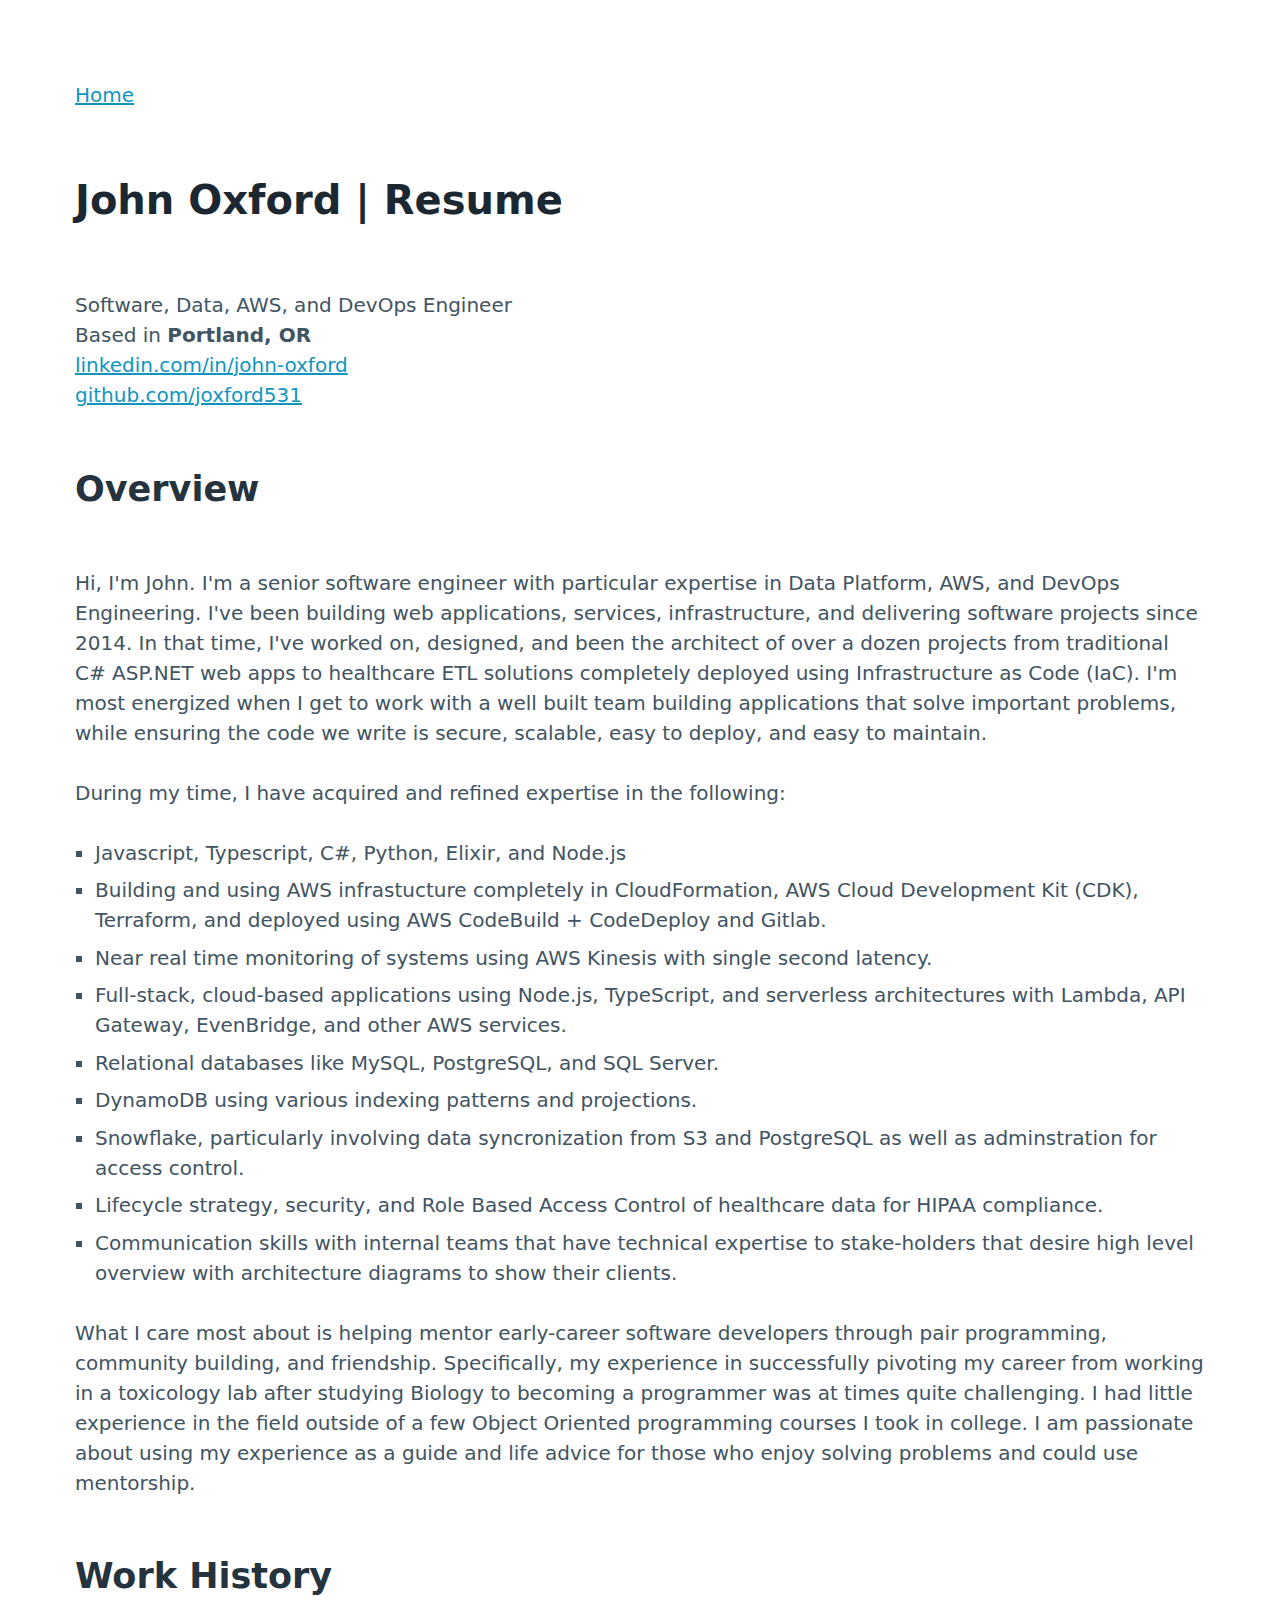
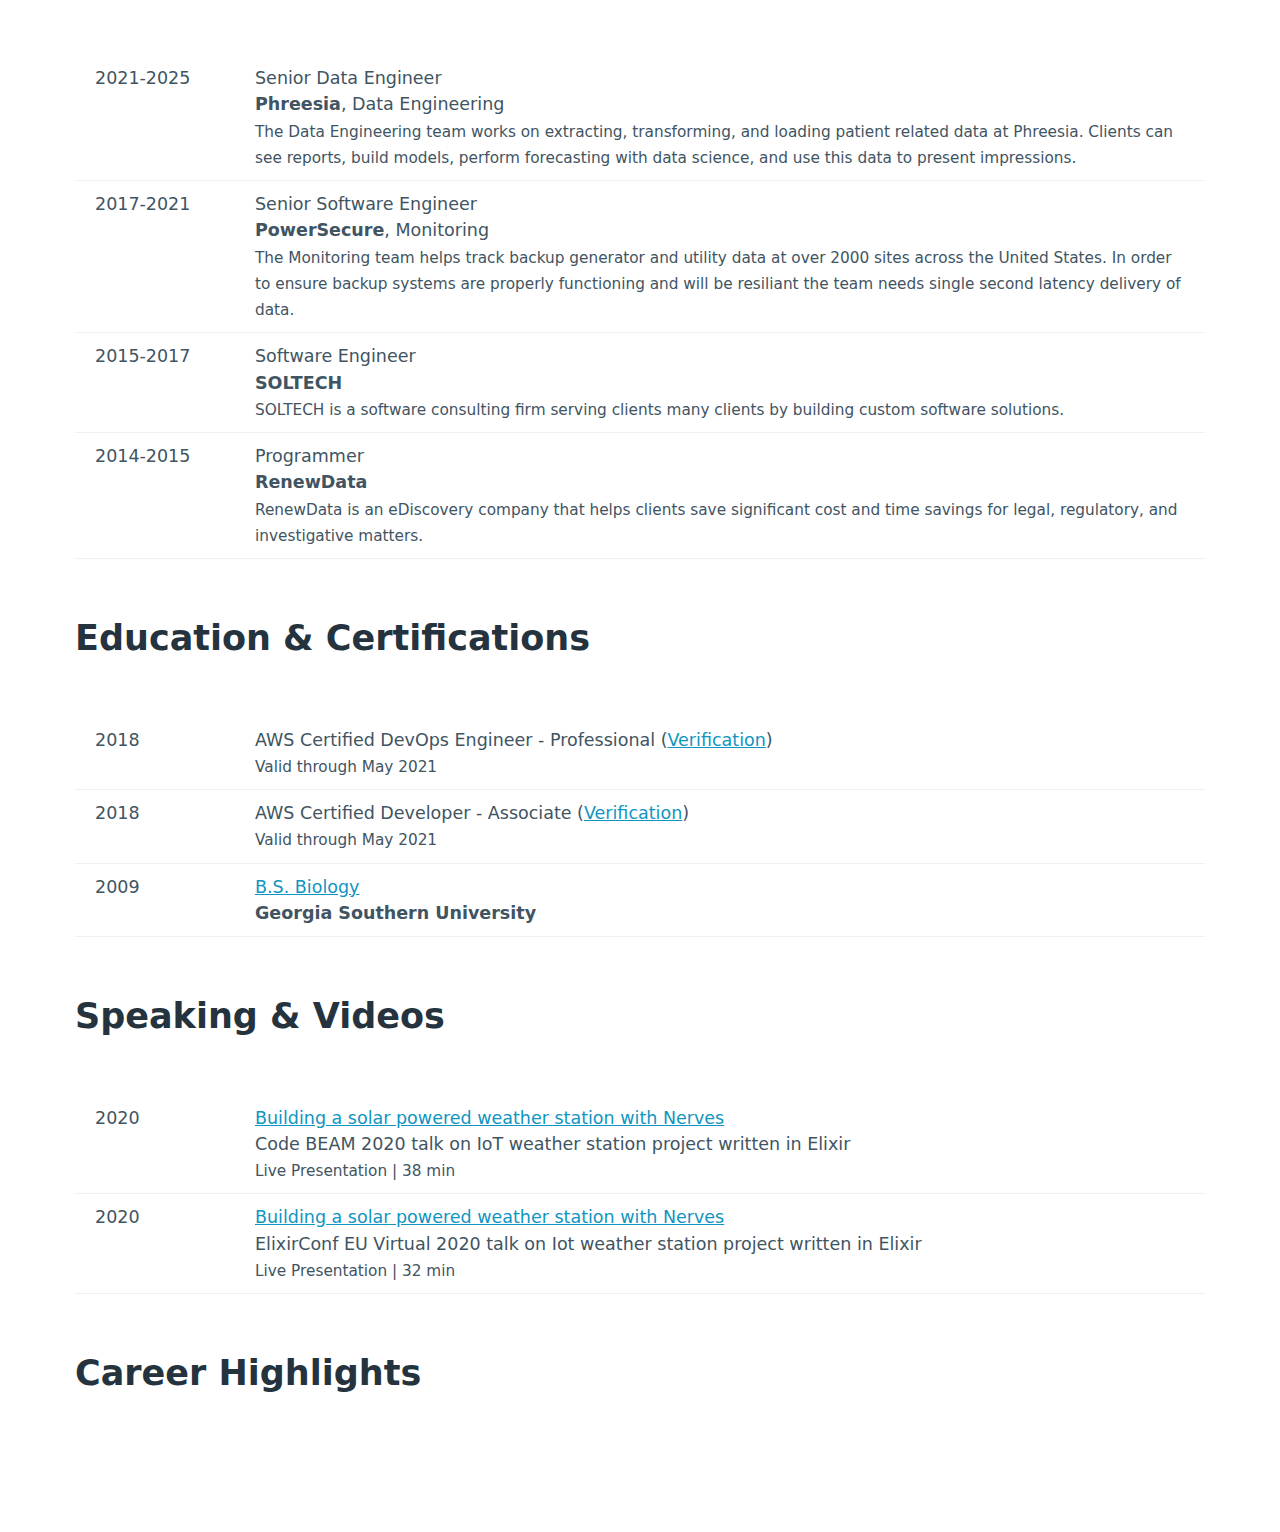
==== resume.html @ ffc31cce "Add resume file" ====
<!doctype html>
<html lang="en">
  <head>
    <meta charset="utf-8" />
    <meta name="viewport" content="width=device-width, initial-scale=1" />
    <link rel="stylesheet" href="css/pico.min.css" />
    <link rel="stylesheet" href="css/styles.css" />
    <title>Resume | John Oxford</title>
    <meta
      name="description"
      content="John Oxford is a software engineer in Portland, OR. This is his resume and highlights of talks and side projects he's worked on."
    />
  </head>
  <body>
    <main class="container">
      <p>
        <a href="/">Home</a>
      </p>

      <h1>John Oxford | Resume</h1>
      <p>
        Software, Data, AWS, and DevOps Engineer
        <br />
        Based in <b>Portland, OR</b>
        <br />
        <a href="https://www.linkedin.com/in/john-oxford/">
          linkedin.com/in/john-oxford
        </a>
        <br />
        <a href="https://github.com/joxford531">github.com/joxford531</a>
      </p>

      <h2>Overview</h2>
      <p>
        Hi, I'm John. I'm a senior software engineer with particular expertise in 
        Data Platform, AWS, and DevOps Engineering. I've been building web applications,
        services, infrastructure, and delivering software projects since 2014. In that
        time, I've worked on, designed, and been the architect of over a dozen projects
        from traditional C# ASP.NET web apps to healthcare ETL solutions completely deployed
        using Infrastructure as Code (IaC). I'm most energized when I get to work with a
        well built team building applications that solve important
        problems, while ensuring the code we write is secure,
        scalable, easy to deploy, and easy to maintain.
      </p>

      <p>During my time, I have acquired and refined expertise in the following:</p>
      <ul>
        <li>Javascript, Typescript, C#, Python, Elixir, and Node.js</li>
        <li>Building and using AWS infrastucture completely in CloudFormation, 
          AWS Cloud Development Kit (CDK), Terraform, and deployed using AWS CodeBuild + CodeDeploy
          and Gitlab.
        </li>
        <li>Near real time monitoring of systems using AWS Kinesis with single second latency.</li>
        <li>
          Full-stack, cloud-based applications using Node.js, TypeScript, and
          serverless architectures with Lambda, API Gateway, EvenBridge, and other
          AWS services.
        </li>
        <li>Relational databases like MySQL, PostgreSQL, and SQL Server.</li>
        <li>DynamoDB using various indexing patterns and projections.</li>
        <li>Snowflake, particularly involving data syncronization from S3 and PostgreSQL
          as well as adminstration for access control.
        </li>
        <li>
          Lifecycle strategy, security, and Role Based Access Control of healthcare data
          for HIPAA compliance.
        </li>
        <li>Communication skills with internal teams that have technical expertise to
          stake-holders that desire high level overview with architecture diagrams to
          show their clients.
        </li>
      </ul>

      <p>
        What I care most about is helping mentor early-career software developers through 
        pair programming, community building, and friendship. Specifically, my experience 
        in successfully pivoting my career from working in a toxicology lab after studying Biology 
        to becoming a programmer was at times quite challenging. I had little experience
        in the field outside of a few Object Oriented programming courses I took in college.
        I am passionate about using my experience as a guide and life advice for those who
        enjoy solving problems and could use mentorship.
      </p>

      <h2>Work History</h2>
      <table>
        <tbody>
          <tr>
            <td class="w-32 align-top">2021-2025</td>
            <td>
              Senior Data Engineer
              <br />
              <strong>Phreesia</strong>, Data Engineering
              <br />
              <small>
                The Data Engineering team works on extracting, transforming, and loading
                patient related data at Phreesia. Clients can see reports, build models,
                perform forecasting with data science, and use this data to present impressions.
              </small>
            </td>
          </tr>
          <tr>
            <td class="w-32 align-top">2017-2021</td>
            <td>
              Senior Software Engineer
              <br />
              <strong>PowerSecure</strong>, Monitoring
              <br />
              <small>
                The Monitoring team helps track backup generator and utility data at 
                over 2000 sites across the United States. In order to ensure backup
                systems are properly functioning and will be resiliant the team needs
                single second latency delivery of data.
              </small>
            </td>
          </tr>
          <tr>
            <td class="w-32 align-top">2015-2017</td>
            <td>
              Software Engineer
              <br />
              <strong>SOLTECH</strong>
              <br />
              <small>
                SOLTECH is a software consulting firm serving clients
                many clients by building custom software solutions.
              </small>
            </td>
          </tr>
          <tr>
            <td class="w-32 align-top">2014-2015</td>
            <td>
              Programmer
              <br />
              <strong>RenewData</strong>
              <br />
              <small>
                RenewData is an eDiscovery company that helps clients save significant
                cost and time savings for legal, regulatory, and investigative matters.
              </small>
            </td>
          </tr>
        </tbody>
      </table>

      <h2>Education &amp; Certifications</h2>
      <table>
        <tbody>
          <tr>
            <td class="w-32 align-top">2018</td>
            <td>
              AWS Certified DevOps Engineer - Professional (<a
                href="https://cp.certmetrics.com/amazon/en/public/verify/credential/EFZZMT42LFQQQPKY"
                >Verification</a
              >)
              <br />
              <small>Valid through May 2021</small>
            </td>
          </tr>
          <tr>
            <td class="w-32 align-top">2018</td>
            <td>
              AWS Certified Developer - Associate (<a
                href="https://cp.certmetrics.com/amazon/en/public/verify/credential/1P6QJDEKD214QG96"
                >Verification</a
              >)
              <br />
              <small>Valid through May 2021</small>
            </td>
          </tr>
          <tr>
            <td class="w-32 align-top">2009</td>
            <td>
              <a
                href="https://www.georgiasouthern.edu/degrees/biology-major"
              >
                B.S. Biology
              </a>
              <br />
              <b>Georgia Southern University</b>
            </td>
          </tr>
        </tbody>
      </table>

      <h2>Speaking &amp; Videos</h2>
      <table>
        <tbody>
          <tr>
            <td class="w-32 align-top">2020</td>
            <td>
              <a href="https://www.youtube.com/watch?v=gvL0IVSXMKY">
                Building a solar powered weather station with Nerves
              </a>
              <br />
              Code BEAM 2020 talk on IoT weather station project written in Elixir
              <br />
              <small>Live Presentation | 38 min</small>
            </td>
          </tr>
          <tr>
            <td class="w-32 align-top">2020</td>
            <td>
              <a href="https://www.youtube.com/watch?v=DPvyT8h2pP4">
                Building a solar powered weather station with Nerves
              </a>
              <br />
              ElixirConf EU Virtual 2020 talk on Iot weather station project written in Elixir
              <br />
              <small>Live Presentation | 32 min</small>
            </td>
          </tr>
        </tbody>
      </table>


      <h2>Career Highlights</h2>

      
    </main>
  </body>
</html>
---- css/pico.min.css ----
@charset "UTF-8";/*!
 * Pico CSS v1.5.11 (https://picocss.com)
 * Copyright 2019-2023 - Licensed under MIT
 */:root{--font-family:system-ui,-apple-system,"Segoe UI","Roboto","Ubuntu","Cantarell","Noto Sans",sans-serif,"Apple Color Emoji","Segoe UI Emoji","Segoe UI Symbol","Noto Color Emoji";--line-height:1.5;--font-weight:400;--font-size:16px;--border-radius:0.25rem;--border-width:1px;--outline-width:3px;--spacing:1rem;--typography-spacing-vertical:1.5rem;--block-spacing-vertical:calc(var(--spacing) * 2);--block-spacing-horizontal:var(--spacing);--grid-spacing-vertical:0;--grid-spacing-horizontal:var(--spacing);--form-element-spacing-vertical:0.75rem;--form-element-spacing-horizontal:1rem;--nav-element-spacing-vertical:1rem;--nav-element-spacing-horizontal:0.5rem;--nav-link-spacing-vertical:0.5rem;--nav-link-spacing-horizontal:0.5rem;--form-label-font-weight:var(--font-weight);--transition:0.2s ease-in-out;--modal-overlay-backdrop-filter:blur(0.25rem)}@media (min-width:576px){:root{--font-size:17px}}@media (min-width:768px){:root{--font-size:18px}}@media (min-width:992px){:root{--font-size:19px}}@media (min-width:1200px){:root{--font-size:20px}}@media (min-width:576px){body>footer,body>header,body>main,section{--block-spacing-vertical:calc(var(--spacing) * 2.5)}}@media (min-width:768px){body>footer,body>header,body>main,section{--block-spacing-vertical:calc(var(--spacing) * 3)}}@media (min-width:992px){body>footer,body>header,body>main,section{--block-spacing-vertical:calc(var(--spacing) * 3.5)}}@media (min-width:1200px){body>footer,body>header,body>main,section{--block-spacing-vertical:calc(var(--spacing) * 4)}}@media (min-width:576px){article{--block-spacing-horizontal:calc(var(--spacing) * 1.25)}}@media (min-width:768px){article{--block-spacing-horizontal:calc(var(--spacing) * 1.5)}}@media (min-width:992px){article{--block-spacing-horizontal:calc(var(--spacing) * 1.75)}}@media (min-width:1200px){article{--block-spacing-horizontal:calc(var(--spacing) * 2)}}dialog>article{--block-spacing-vertical:calc(var(--spacing) * 2);--block-spacing-horizontal:var(--spacing)}@media (min-width:576px){dialog>article{--block-spacing-vertical:calc(var(--spacing) * 2.5);--block-spacing-horizontal:calc(var(--spacing) * 1.25)}}@media (min-width:768px){dialog>article{--block-spacing-vertical:calc(var(--spacing) * 3);--block-spacing-horizontal:calc(var(--spacing) * 1.5)}}a{--text-decoration:none}a.contrast,a.secondary{--text-decoration:underline}small{--font-size:0.875em}h1,h2,h3,h4,h5,h6{--font-weight:700}h1{--font-size:2rem;--typography-spacing-vertical:3rem}h2{--font-size:1.75rem;--typography-spacing-vertical:2.625rem}h3{--font-size:1.5rem;--typography-spacing-vertical:2.25rem}h4{--font-size:1.25rem;--typography-spacing-vertical:1.874rem}h5{--font-size:1.125rem;--typography-spacing-vertical:1.6875rem}[type=checkbox],[type=radio]{--border-width:2px}[type=checkbox][role=switch]{--border-width:3px}tfoot td,tfoot th,thead td,thead th{--border-width:3px}:not(thead,tfoot)>*>td{--font-size:0.875em}code,kbd,pre,samp{--font-family:"Menlo","Consolas","Roboto Mono","Ubuntu Monospace","Noto Mono","Oxygen Mono","Liberation Mono",monospace,"Apple Color Emoji","Segoe UI Emoji","Segoe UI Symbol","Noto Color Emoji"}kbd{--font-weight:bolder}:root:not([data-theme=dark]),[data-theme=light]{--background-color:#fff;--color:hsl(205, 20%, 32%);--h1-color:hsl(205, 30%, 15%);--h2-color:#24333e;--h3-color:hsl(205, 25%, 23%);--h4-color:#374956;--h5-color:hsl(205, 20%, 32%);--h6-color:#4d606d;--muted-color:hsl(205, 10%, 50%);--muted-border-color:hsl(205, 20%, 94%);--primary:hsl(195, 85%, 41%);--primary-hover:hsl(195, 90%, 32%);--primary-focus:rgba(16, 149, 193, 0.125);--primary-inverse:#fff;--secondary:hsl(205, 15%, 41%);--secondary-hover:hsl(205, 20%, 32%);--secondary-focus:rgba(89, 107, 120, 0.125);--secondary-inverse:#fff;--contrast:hsl(205, 30%, 15%);--contrast-hover:#000;--contrast-focus:rgba(89, 107, 120, 0.125);--contrast-inverse:#fff;--mark-background-color:#fff2ca;--mark-color:#543a26;--ins-color:#388e3c;--del-color:#c62828;--blockquote-border-color:var(--muted-border-color);--blockquote-footer-color:var(--muted-color);--button-box-shadow:0 0 0 rgba(0, 0, 0, 0);--button-hover-box-shadow:0 0 0 rgba(0, 0, 0, 0);--form-element-background-color:transparent;--form-element-border-color:hsl(205, 14%, 68%);--form-element-color:var(--color);--form-element-placeholder-color:var(--muted-color);--form-element-active-background-color:transparent;--form-element-active-border-color:var(--primary);--form-element-focus-color:var(--primary-focus);--form-element-disabled-background-color:hsl(205, 18%, 86%);--form-element-disabled-border-color:hsl(205, 14%, 68%);--form-element-disabled-opacity:0.5;--form-element-invalid-border-color:#c62828;--form-element-invalid-active-border-color:#d32f2f;--form-element-invalid-focus-color:rgba(211, 47, 47, 0.125);--form-element-valid-border-color:#388e3c;--form-element-valid-active-border-color:#43a047;--form-element-valid-focus-color:rgba(67, 160, 71, 0.125);--switch-background-color:hsl(205, 16%, 77%);--switch-color:var(--primary-inverse);--switch-checked-background-color:var(--primary);--range-border-color:hsl(205, 18%, 86%);--range-active-border-color:hsl(205, 16%, 77%);--range-thumb-border-color:var(--background-color);--range-thumb-color:var(--secondary);--range-thumb-hover-color:var(--secondary-hover);--range-thumb-active-color:var(--primary);--table-border-color:var(--muted-border-color);--table-row-stripped-background-color:#f6f8f9;--code-background-color:hsl(205, 20%, 94%);--code-color:var(--muted-color);--code-kbd-background-color:var(--contrast);--code-kbd-color:var(--contrast-inverse);--code-tag-color:hsl(330, 40%, 50%);--code-property-color:hsl(185, 40%, 40%);--code-value-color:hsl(40, 20%, 50%);--code-comment-color:hsl(205, 14%, 68%);--accordion-border-color:var(--muted-border-color);--accordion-close-summary-color:var(--color);--accordion-open-summary-color:var(--muted-color);--card-background-color:var(--background-color);--card-border-color:var(--muted-border-color);--card-box-shadow:0.0145rem 0.029rem 0.174rem rgba(27, 40, 50, 0.01698),0.0335rem 0.067rem 0.402rem rgba(27, 40, 50, 0.024),0.0625rem 0.125rem 0.75rem rgba(27, 40, 50, 0.03),0.1125rem 0.225rem 1.35rem rgba(27, 40, 50, 0.036),0.2085rem 0.417rem 2.502rem rgba(27, 40, 50, 0.04302),0.5rem 1rem 6rem rgba(27, 40, 50, 0.06),0 0 0 0.0625rem rgba(27, 40, 50, 0.015);--card-sectionning-background-color:#fbfbfc;--dropdown-background-color:#fbfbfc;--dropdown-border-color:#e1e6eb;--dropdown-box-shadow:var(--card-box-shadow);--dropdown-color:var(--color);--dropdown-hover-background-color:hsl(205, 20%, 94%);--modal-overlay-background-color:rgba(213, 220, 226, 0.7);--progress-background-color:hsl(205, 18%, 86%);--progress-color:var(--primary);--loading-spinner-opacity:0.5;--tooltip-background-color:var(--contrast);--tooltip-color:var(--contrast-inverse);--icon-checkbox:url("data:image/svg+xml,%3Csvg xmlns='http://www.w3.org/2000/svg' width='24' height='24' viewBox='0 0 24 24' fill='none' stroke='rgb(255, 255, 255)' stroke-width='4' stroke-linecap='round' stroke-linejoin='round'%3E%3Cpolyline points='20 6 9 17 4 12'%3E%3C/polyline%3E%3C/svg%3E");--icon-chevron:url("data:image/svg+xml,%3Csvg xmlns='http://www.w3.org/2000/svg' width='24' height='24' viewBox='0 0 24 24' fill='none' stroke='rgb(65, 84, 98)' stroke-width='2' stroke-linecap='round' stroke-linejoin='round'%3E%3Cpolyline points='6 9 12 15 18 9'%3E%3C/polyline%3E%3C/svg%3E");--icon-chevron-button:url("data:image/svg+xml,%3Csvg xmlns='http://www.w3.org/2000/svg' width='24' height='24' viewBox='0 0 24 24' fill='none' stroke='rgb(255, 255, 255)' stroke-width='2' stroke-linecap='round' stroke-linejoin='round'%3E%3Cpolyline points='6 9 12 15 18 9'%3E%3C/polyline%3E%3C/svg%3E");--icon-chevron-button-inverse:url("data:image/svg+xml,%3Csvg xmlns='http://www.w3.org/2000/svg' width='24' height='24' viewBox='0 0 24 24' fill='none' stroke='rgb(255, 255, 255)' stroke-width='2' stroke-linecap='round' stroke-linejoin='round'%3E%3Cpolyline points='6 9 12 15 18 9'%3E%3C/polyline%3E%3C/svg%3E");--icon-close:url("data:image/svg+xml,%3Csvg xmlns='http://www.w3.org/2000/svg' width='24' height='24' viewBox='0 0 24 24' fill='none' stroke='rgb(115, 130, 140)' stroke-width='4' stroke-linecap='round' stroke-linejoin='round'%3E%3Cline x1='18' y1='6' x2='6' y2='18'%3E%3C/line%3E%3Cline x1='6' y1='6' x2='18' y2='18'%3E%3C/line%3E%3C/svg%3E");--icon-date:url("data:image/svg+xml,%3Csvg xmlns='http://www.w3.org/2000/svg' width='24' height='24' viewBox='0 0 24 24' fill='none' stroke='rgb(65, 84, 98)' stroke-width='2' stroke-linecap='round' stroke-linejoin='round'%3E%3Crect x='3' y='4' width='18' height='18' rx='2' ry='2'%3E%3C/rect%3E%3Cline x1='16' y1='2' x2='16' y2='6'%3E%3C/line%3E%3Cline x1='8' y1='2' x2='8' y2='6'%3E%3C/line%3E%3Cline x1='3' y1='10' x2='21' y2='10'%3E%3C/line%3E%3C/svg%3E");--icon-invalid:url("data:image/svg+xml,%3Csvg xmlns='http://www.w3.org/2000/svg' width='24' height='24' viewBox='0 0 24 24' fill='none' stroke='rgb(198, 40, 40)' stroke-width='2' stroke-linecap='round' stroke-linejoin='round'%3E%3Ccircle cx='12' cy='12' r='10'%3E%3C/circle%3E%3Cline x1='12' y1='8' x2='12' y2='12'%3E%3C/line%3E%3Cline x1='12' y1='16' x2='12.01' y2='16'%3E%3C/line%3E%3C/svg%3E");--icon-minus:url("data:image/svg+xml,%3Csvg xmlns='http://www.w3.org/2000/svg' width='24' height='24' viewBox='0 0 24 24' fill='none' stroke='rgb(255, 255, 255)' stroke-width='4' stroke-linecap='round' stroke-linejoin='round'%3E%3Cline x1='5' y1='12' x2='19' y2='12'%3E%3C/line%3E%3C/svg%3E");--icon-search:url("data:image/svg+xml,%3Csvg xmlns='http://www.w3.org/2000/svg' width='24' height='24' viewBox='0 0 24 24' fill='none' stroke='rgb(65, 84, 98)' stroke-width='2' stroke-linecap='round' stroke-linejoin='round'%3E%3Ccircle cx='11' cy='11' r='8'%3E%3C/circle%3E%3Cline x1='21' y1='21' x2='16.65' y2='16.65'%3E%3C/line%3E%3C/svg%3E");--icon-time:url("data:image/svg+xml,%3Csvg xmlns='http://www.w3.org/2000/svg' width='24' height='24' viewBox='0 0 24 24' fill='none' stroke='rgb(65, 84, 98)' stroke-width='2' stroke-linecap='round' stroke-linejoin='round'%3E%3Ccircle cx='12' cy='12' r='10'%3E%3C/circle%3E%3Cpolyline points='12 6 12 12 16 14'%3E%3C/polyline%3E%3C/svg%3E");--icon-valid:url("data:image/svg+xml,%3Csvg xmlns='http://www.w3.org/2000/svg' width='24' height='24' viewBox='0 0 24 24' fill='none' stroke='rgb(56, 142, 60)' stroke-width='3' stroke-linecap='round' stroke-linejoin='round'%3E%3Cpolyline points='20 6 9 17 4 12'%3E%3C/polyline%3E%3C/svg%3E");color-scheme:light}@media only screen and (prefers-color-scheme:dark){:root:not([data-theme]){--background-color:#11191f;--color:hsl(205, 16%, 77%);--h1-color:hsl(205, 20%, 94%);--h2-color:#e1e6eb;--h3-color:hsl(205, 18%, 86%);--h4-color:#c8d1d8;--h5-color:hsl(205, 16%, 77%);--h6-color:#afbbc4;--muted-color:hsl(205, 10%, 50%);--muted-border-color:#1f2d38;--primary:hsl(195, 85%, 41%);--primary-hover:hsl(195, 80%, 50%);--primary-focus:rgba(16, 149, 193, 0.25);--primary-inverse:#fff;--secondary:hsl(205, 15%, 41%);--secondary-hover:hsl(205, 10%, 50%);--secondary-focus:rgba(115, 130, 140, 0.25);--secondary-inverse:#fff;--contrast:hsl(205, 20%, 94%);--contrast-hover:#fff;--contrast-focus:rgba(115, 130, 140, 0.25);--contrast-inverse:#000;--mark-background-color:#d1c284;--mark-color:#11191f;--ins-color:#388e3c;--del-color:#c62828;--blockquote-border-color:var(--muted-border-color);--blockquote-footer-color:var(--muted-color);--button-box-shadow:0 0 0 rgba(0, 0, 0, 0);--button-hover-box-shadow:0 0 0 rgba(0, 0, 0, 0);--form-element-background-color:#11191f;--form-element-border-color:#374956;--form-element-color:var(--color);--form-element-placeholder-color:var(--muted-color);--form-element-active-background-color:var(--form-element-background-color);--form-element-active-border-color:var(--primary);--form-element-focus-color:var(--primary-focus);--form-element-disabled-background-color:hsl(205, 25%, 23%);--form-element-disabled-border-color:hsl(205, 20%, 32%);--form-element-disabled-opacity:0.5;--form-element-invalid-border-color:#b71c1c;--form-element-invalid-active-border-color:#c62828;--form-element-invalid-focus-color:rgba(198, 40, 40, 0.25);--form-element-valid-border-color:#2e7d32;--form-element-valid-active-border-color:#388e3c;--form-element-valid-focus-color:rgba(56, 142, 60, 0.25);--switch-background-color:#374956;--switch-color:var(--primary-inverse);--switch-checked-background-color:var(--primary);--range-border-color:#24333e;--range-active-border-color:hsl(205, 25%, 23%);--range-thumb-border-color:var(--background-color);--range-thumb-color:var(--secondary);--range-thumb-hover-color:var(--secondary-hover);--range-thumb-active-color:var(--primary);--table-border-color:var(--muted-border-color);--table-row-stripped-background-color:rgba(115, 130, 140, 0.05);--code-background-color:#18232c;--code-color:var(--muted-color);--code-kbd-background-color:var(--contrast);--code-kbd-color:var(--contrast-inverse);--code-tag-color:hsl(330, 30%, 50%);--code-property-color:hsl(185, 30%, 50%);--code-value-color:hsl(40, 10%, 50%);--code-comment-color:#4d606d;--accordion-border-color:var(--muted-border-color);--accordion-active-summary-color:var(--primary);--accordion-close-summary-color:var(--color);--accordion-open-summary-color:var(--muted-color);--card-background-color:#141e26;--card-border-color:var(--card-background-color);--card-box-shadow:0.0145rem 0.029rem 0.174rem rgba(0, 0, 0, 0.01698),0.0335rem 0.067rem 0.402rem rgba(0, 0, 0, 0.024),0.0625rem 0.125rem 0.75rem rgba(0, 0, 0, 0.03),0.1125rem 0.225rem 1.35rem rgba(0, 0, 0, 0.036),0.2085rem 0.417rem 2.502rem rgba(0, 0, 0, 0.04302),0.5rem 1rem 6rem rgba(0, 0, 0, 0.06),0 0 0 0.0625rem rgba(0, 0, 0, 0.015);--card-sectionning-background-color:#18232c;--dropdown-background-color:hsl(205, 30%, 15%);--dropdown-border-color:#24333e;--dropdown-box-shadow:var(--card-box-shadow);--dropdown-color:var(--color);--dropdown-hover-background-color:rgba(36, 51, 62, 0.75);--modal-overlay-background-color:rgba(36, 51, 62, 0.8);--progress-background-color:#24333e;--progress-color:var(--primary);--loading-spinner-opacity:0.5;--tooltip-background-color:var(--contrast);--tooltip-color:var(--contrast-inverse);--icon-checkbox:url("data:image/svg+xml,%3Csvg xmlns='http://www.w3.org/2000/svg' width='24' height='24' viewBox='0 0 24 24' fill='none' stroke='rgb(255, 255, 255)' stroke-width='4' stroke-linecap='round' stroke-linejoin='round'%3E%3Cpolyline points='20 6 9 17 4 12'%3E%3C/polyline%3E%3C/svg%3E");--icon-chevron:url("data:image/svg+xml,%3Csvg xmlns='http://www.w3.org/2000/svg' width='24' height='24' viewBox='0 0 24 24' fill='none' stroke='rgb(162, 175, 185)' stroke-width='2' stroke-linecap='round' stroke-linejoin='round'%3E%3Cpolyline points='6 9 12 15 18 9'%3E%3C/polyline%3E%3C/svg%3E");--icon-chevron-button:url("data:image/svg+xml,%3Csvg xmlns='http://www.w3.org/2000/svg' width='24' height='24' viewBox='0 0 24 24' fill='none' stroke='rgb(255, 255, 255)' stroke-width='2' stroke-linecap='round' stroke-linejoin='round'%3E%3Cpolyline points='6 9 12 15 18 9'%3E%3C/polyline%3E%3C/svg%3E");--icon-chevron-button-inverse:url("data:image/svg+xml,%3Csvg xmlns='http://www.w3.org/2000/svg' width='24' height='24' viewBox='0 0 24 24' fill='none' stroke='rgb(0, 0, 0)' stroke-width='2' stroke-linecap='round' stroke-linejoin='round'%3E%3Cpolyline points='6 9 12 15 18 9'%3E%3C/polyline%3E%3C/svg%3E");--icon-close:url("data:image/svg+xml,%3Csvg xmlns='http://www.w3.org/2000/svg' width='24' height='24' viewBox='0 0 24 24' fill='none' stroke='rgb(115, 130, 140)' stroke-width='4' stroke-linecap='round' stroke-linejoin='round'%3E%3Cline x1='18' y1='6' x2='6' y2='18'%3E%3C/line%3E%3Cline x1='6' y1='6' x2='18' y2='18'%3E%3C/line%3E%3C/svg%3E");--icon-date:url("data:image/svg+xml,%3Csvg xmlns='http://www.w3.org/2000/svg' width='24' height='24' viewBox='0 0 24 24' fill='none' stroke='rgb(162, 175, 185)' stroke-width='2' stroke-linecap='round' stroke-linejoin='round'%3E%3Crect x='3' y='4' width='18' height='18' rx='2' ry='2'%3E%3C/rect%3E%3Cline x1='16' y1='2' x2='16' y2='6'%3E%3C/line%3E%3Cline x1='8' y1='2' x2='8' y2='6'%3E%3C/line%3E%3Cline x1='3' y1='10' x2='21' y2='10'%3E%3C/line%3E%3C/svg%3E");--icon-invalid:url("data:image/svg+xml,%3Csvg xmlns='http://www.w3.org/2000/svg' width='24' height='24' viewBox='0 0 24 24' fill='none' stroke='rgb(183, 28, 28)' stroke-width='2' stroke-linecap='round' stroke-linejoin='round'%3E%3Ccircle cx='12' cy='12' r='10'%3E%3C/circle%3E%3Cline x1='12' y1='8' x2='12' y2='12'%3E%3C/line%3E%3Cline x1='12' y1='16' x2='12.01' y2='16'%3E%3C/line%3E%3C/svg%3E");--icon-minus:url("data:image/svg+xml,%3Csvg xmlns='http://www.w3.org/2000/svg' width='24' height='24' viewBox='0 0 24 24' fill='none' stroke='rgb(255, 255, 255)' stroke-width='4' stroke-linecap='round' stroke-linejoin='round'%3E%3Cline x1='5' y1='12' x2='19' y2='12'%3E%3C/line%3E%3C/svg%3E");--icon-search:url("data:image/svg+xml,%3Csvg xmlns='http://www.w3.org/2000/svg' width='24' height='24' viewBox='0 0 24 24' fill='none' stroke='rgb(162, 175, 185)' stroke-width='2' stroke-linecap='round' stroke-linejoin='round'%3E%3Ccircle cx='11' cy='11' r='8'%3E%3C/circle%3E%3Cline x1='21' y1='21' x2='16.65' y2='16.65'%3E%3C/line%3E%3C/svg%3E");--icon-time:url("data:image/svg+xml,%3Csvg xmlns='http://www.w3.org/2000/svg' width='24' height='24' viewBox='0 0 24 24' fill='none' stroke='rgb(162, 175, 185)' stroke-width='2' stroke-linecap='round' stroke-linejoin='round'%3E%3Ccircle cx='12' cy='12' r='10'%3E%3C/circle%3E%3Cpolyline points='12 6 12 12 16 14'%3E%3C/polyline%3E%3C/svg%3E");--icon-valid:url("data:image/svg+xml,%3Csvg xmlns='http://www.w3.org/2000/svg' width='24' height='24' viewBox='0 0 24 24' fill='none' stroke='rgb(46, 125, 50)' stroke-width='3' stroke-linecap='round' stroke-linejoin='round'%3E%3Cpolyline points='20 6 9 17 4 12'%3E%3C/polyline%3E%3C/svg%3E");color-scheme:dark}}[data-theme=dark]{--background-color:#11191f;--color:hsl(205, 16%, 77%);--h1-color:hsl(205, 20%, 94%);--h2-color:#e1e6eb;--h3-color:hsl(205, 18%, 86%);--h4-color:#c8d1d8;--h5-color:hsl(205, 16%, 77%);--h6-color:#afbbc4;--muted-color:hsl(205, 10%, 50%);--muted-border-color:#1f2d38;--primary:hsl(195, 85%, 41%);--primary-hover:hsl(195, 80%, 50%);--primary-focus:rgba(16, 149, 193, 0.25);--primary-inverse:#fff;--secondary:hsl(205, 15%, 41%);--secondary-hover:hsl(205, 10%, 50%);--secondary-focus:rgba(115, 130, 140, 0.25);--secondary-inverse:#fff;--contrast:hsl(205, 20%, 94%);--contrast-hover:#fff;--contrast-focus:rgba(115, 130, 140, 0.25);--contrast-inverse:#000;--mark-background-color:#d1c284;--mark-color:#11191f;--ins-color:#388e3c;--del-color:#c62828;--blockquote-border-color:var(--muted-border-color);--blockquote-footer-color:var(--muted-color);--button-box-shadow:0 0 0 rgba(0, 0, 0, 0);--button-hover-box-shadow:0 0 0 rgba(0, 0, 0, 0);--form-element-background-color:#11191f;--form-element-border-color:#374956;--form-element-color:var(--color);--form-element-placeholder-color:var(--muted-color);--form-element-active-background-color:var(--form-element-background-color);--form-element-active-border-color:var(--primary);--form-element-focus-color:var(--primary-focus);--form-element-disabled-background-color:hsl(205, 25%, 23%);--form-element-disabled-border-color:hsl(205, 20%, 32%);--form-element-disabled-opacity:0.5;--form-element-invalid-border-color:#b71c1c;--form-element-invalid-active-border-color:#c62828;--form-element-invalid-focus-color:rgba(198, 40, 40, 0.25);--form-element-valid-border-color:#2e7d32;--form-element-valid-active-border-color:#388e3c;--form-element-valid-focus-color:rgba(56, 142, 60, 0.25);--switch-background-color:#374956;--switch-color:var(--primary-inverse);--switch-checked-background-color:var(--primary);--range-border-color:#24333e;--range-active-border-color:hsl(205, 25%, 23%);--range-thumb-border-color:var(--background-color);--range-thumb-color:var(--secondary);--range-thumb-hover-color:var(--secondary-hover);--range-thumb-active-color:var(--primary);--table-border-color:var(--muted-border-color);--table-row-stripped-background-color:rgba(115, 130, 140, 0.05);--code-background-color:#18232c;--code-color:var(--muted-color);--code-kbd-background-color:var(--contrast);--code-kbd-color:var(--contrast-inverse);--code-tag-color:hsl(330, 30%, 50%);--code-property-color:hsl(185, 30%, 50%);--code-value-color:hsl(40, 10%, 50%);--code-comment-color:#4d606d;--accordion-border-color:var(--muted-border-color);--accordion-active-summary-color:var(--primary);--accordion-close-summary-color:var(--color);--accordion-open-summary-color:var(--muted-color);--card-background-color:#141e26;--card-border-color:var(--card-background-color);--card-box-shadow:0.0145rem 0.029rem 0.174rem rgba(0, 0, 0, 0.01698),0.0335rem 0.067rem 0.402rem rgba(0, 0, 0, 0.024),0.0625rem 0.125rem 0.75rem rgba(0, 0, 0, 0.03),0.1125rem 0.225rem 1.35rem rgba(0, 0, 0, 0.036),0.2085rem 0.417rem 2.502rem rgba(0, 0, 0, 0.04302),0.5rem 1rem 6rem rgba(0, 0, 0, 0.06),0 0 0 0.0625rem rgba(0, 0, 0, 0.015);--card-sectionning-background-color:#18232c;--dropdown-background-color:hsl(205, 30%, 15%);--dropdown-border-color:#24333e;--dropdown-box-shadow:var(--card-box-shadow);--dropdown-color:var(--color);--dropdown-hover-background-color:rgba(36, 51, 62, 0.75);--modal-overlay-background-color:rgba(36, 51, 62, 0.8);--progress-background-color:#24333e;--progress-color:var(--primary);--loading-spinner-opacity:0.5;--tooltip-background-color:var(--contrast);--tooltip-color:var(--contrast-inverse);--icon-checkbox:url("data:image/svg+xml,%3Csvg xmlns='http://www.w3.org/2000/svg' width='24' height='24' viewBox='0 0 24 24' fill='none' stroke='rgb(255, 255, 255)' stroke-width='4' stroke-linecap='round' stroke-linejoin='round'%3E%3Cpolyline points='20 6 9 17 4 12'%3E%3C/polyline%3E%3C/svg%3E");--icon-chevron:url("data:image/svg+xml,%3Csvg xmlns='http://www.w3.org/2000/svg' width='24' height='24' viewBox='0 0 24 24' fill='none' stroke='rgb(162, 175, 185)' stroke-width='2' stroke-linecap='round' stroke-linejoin='round'%3E%3Cpolyline points='6 9 12 15 18 9'%3E%3C/polyline%3E%3C/svg%3E");--icon-chevron-button:url("data:image/svg+xml,%3Csvg xmlns='http://www.w3.org/2000/svg' width='24' height='24' viewBox='0 0 24 24' fill='none' stroke='rgb(255, 255, 255)' stroke-width='2' stroke-linecap='round' stroke-linejoin='round'%3E%3Cpolyline points='6 9 12 15 18 9'%3E%3C/polyline%3E%3C/svg%3E");--icon-chevron-button-inverse:url("data:image/svg+xml,%3Csvg xmlns='http://www.w3.org/2000/svg' width='24' height='24' viewBox='0 0 24 24' fill='none' stroke='rgb(0, 0, 0)' stroke-width='2' stroke-linecap='round' stroke-linejoin='round'%3E%3Cpolyline points='6 9 12 15 18 9'%3E%3C/polyline%3E%3C/svg%3E");--icon-close:url("data:image/svg+xml,%3Csvg xmlns='http://www.w3.org/2000/svg' width='24' height='24' viewBox='0 0 24 24' fill='none' stroke='rgb(115, 130, 140)' stroke-width='4' stroke-linecap='round' stroke-linejoin='round'%3E%3Cline x1='18' y1='6' x2='6' y2='18'%3E%3C/line%3E%3Cline x1='6' y1='6' x2='18' y2='18'%3E%3C/line%3E%3C/svg%3E");--icon-date:url("data:image/svg+xml,%3Csvg xmlns='http://www.w3.org/2000/svg' width='24' height='24' viewBox='0 0 24 24' fill='none' stroke='rgb(162, 175, 185)' stroke-width='2' stroke-linecap='round' stroke-linejoin='round'%3E%3Crect x='3' y='4' width='18' height='18' rx='2' ry='2'%3E%3C/rect%3E%3Cline x1='16' y1='2' x2='16' y2='6'%3E%3C/line%3E%3Cline x1='8' y1='2' x2='8' y2='6'%3E%3C/line%3E%3Cline x1='3' y1='10' x2='21' y2='10'%3E%3C/line%3E%3C/svg%3E");--icon-invalid:url("data:image/svg+xml,%3Csvg xmlns='http://www.w3.org/2000/svg' width='24' height='24' viewBox='0 0 24 24' fill='none' stroke='rgb(183, 28, 28)' stroke-width='2' stroke-linecap='round' stroke-linejoin='round'%3E%3Ccircle cx='12' cy='12' r='10'%3E%3C/circle%3E%3Cline x1='12' y1='8' x2='12' y2='12'%3E%3C/line%3E%3Cline x1='12' y1='16' x2='12.01' y2='16'%3E%3C/line%3E%3C/svg%3E");--icon-minus:url("data:image/svg+xml,%3Csvg xmlns='http://www.w3.org/2000/svg' width='24' height='24' viewBox='0 0 24 24' fill='none' stroke='rgb(255, 255, 255)' stroke-width='4' stroke-linecap='round' stroke-linejoin='round'%3E%3Cline x1='5' y1='12' x2='19' y2='12'%3E%3C/line%3E%3C/svg%3E");--icon-search:url("data:image/svg+xml,%3Csvg xmlns='http://www.w3.org/2000/svg' width='24' height='24' viewBox='0 0 24 24' fill='none' stroke='rgb(162, 175, 185)' stroke-width='2' stroke-linecap='round' stroke-linejoin='round'%3E%3Ccircle cx='11' cy='11' r='8'%3E%3C/circle%3E%3Cline x1='21' y1='21' x2='16.65' y2='16.65'%3E%3C/line%3E%3C/svg%3E");--icon-time:url("data:image/svg+xml,%3Csvg xmlns='http://www.w3.org/2000/svg' width='24' height='24' viewBox='0 0 24 24' fill='none' stroke='rgb(162, 175, 185)' stroke-width='2' stroke-linecap='round' stroke-linejoin='round'%3E%3Ccircle cx='12' cy='12' r='10'%3E%3C/circle%3E%3Cpolyline points='12 6 12 12 16 14'%3E%3C/polyline%3E%3C/svg%3E");--icon-valid:url("data:image/svg+xml,%3Csvg xmlns='http://www.w3.org/2000/svg' width='24' height='24' viewBox='0 0 24 24' fill='none' stroke='rgb(46, 125, 50)' stroke-width='3' stroke-linecap='round' stroke-linejoin='round'%3E%3Cpolyline points='20 6 9 17 4 12'%3E%3C/polyline%3E%3C/svg%3E");color-scheme:dark}[type=checkbox],[type=radio],[type=range],progress{accent-color:var(--primary)}*,::after,::before{box-sizing:border-box;background-repeat:no-repeat}::after,::before{text-decoration:inherit;vertical-align:inherit}:where(:root){-webkit-tap-highlight-color:transparent;-webkit-text-size-adjust:100%;-moz-text-size-adjust:100%;text-size-adjust:100%;background-color:var(--background-color);color:var(--color);font-weight:var(--font-weight);font-size:var(--font-size);line-height:var(--line-height);font-family:var(--font-family);text-rendering:optimizeLegibility;overflow-wrap:break-word;cursor:default;-moz-tab-size:4;-o-tab-size:4;tab-size:4}main{display:block}body{width:100%;margin:0}body>footer,body>header,body>main{width:100%;margin-right:auto;margin-left:auto;padding:var(--block-spacing-vertical) 0}.container,.container-fluid{width:100%;margin-right:auto;margin-left:auto;padding-right:var(--spacing);padding-left:var(--spacing)}@media (min-width:576px){.container{max-width:510px;padding-right:0;padding-left:0}}@media (min-width:768px){.container{max-width:700px}}@media (min-width:992px){.container{max-width:920px}}@media (min-width:1200px){.container{max-width:1130px}}section{margin-bottom:var(--block-spacing-vertical)}.grid{grid-column-gap:var(--grid-spacing-horizontal);grid-row-gap:var(--grid-spacing-vertical);display:grid;grid-template-columns:1fr;margin:0}@media (min-width:992px){.grid{grid-template-columns:repeat(auto-fit,minmax(0%,1fr))}}.grid>*{min-width:0}figure{display:block;margin:0;padding:0;overflow-x:auto}figure figcaption{padding:calc(var(--spacing) * .5) 0;color:var(--muted-color)}b,strong{font-weight:bolder}sub,sup{position:relative;font-size:.75em;line-height:0;vertical-align:baseline}sub{bottom:-.25em}sup{top:-.5em}address,blockquote,dl,figure,form,ol,p,pre,table,ul{margin-top:0;margin-bottom:var(--typography-spacing-vertical);color:var(--color);font-style:normal;font-weight:var(--font-weight);font-size:var(--font-size)}[role=link],a{--color:var(--primary);--background-color:transparent;outline:0;background-color:var(--background-color);color:var(--color);-webkit-text-decoration:var(--text-decoration);text-decoration:var(--text-decoration);transition:background-color var(--transition),color var(--transition),box-shadow var(--transition),-webkit-text-decoration var(--transition);transition:background-color var(--transition),color var(--transition),text-decoration var(--transition),box-shadow var(--transition);transition:background-color var(--transition),color var(--transition),text-decoration var(--transition),box-shadow var(--transition),-webkit-text-decoration var(--transition)}[role=link]:is([aria-current],:hover,:active,:focus),a:is([aria-current],:hover,:active,:focus){--color:var(--primary-hover);--text-decoration:underline}[role=link]:focus,a:focus{--background-color:var(--primary-focus)}[role=link].secondary,a.secondary{--color:var(--secondary)}[role=link].secondary:is([aria-current],:hover,:active,:focus),a.secondary:is([aria-current],:hover,:active,:focus){--color:var(--secondary-hover)}[role=link].secondary:focus,a.secondary:focus{--background-color:var(--secondary-focus)}[role=link].contrast,a.contrast{--color:var(--contrast)}[role=link].contrast:is([aria-current],:hover,:active,:focus),a.contrast:is([aria-current],:hover,:active,:focus){--color:var(--contrast-hover)}[role=link].contrast:focus,a.contrast:focus{--background-color:var(--contrast-focus)}h1,h2,h3,h4,h5,h6{margin-top:0;margin-bottom:var(--typography-spacing-vertical);color:var(--color);font-weight:var(--font-weight);font-size:var(--font-size);font-family:var(--font-family)}h1{--color:var(--h1-color)}h2{--color:var(--h2-color)}h3{--color:var(--h3-color)}h4{--color:var(--h4-color)}h5{--color:var(--h5-color)}h6{--color:var(--h6-color)}:where(address,blockquote,dl,figure,form,ol,p,pre,table,ul)~:is(h1,h2,h3,h4,h5,h6){margin-top:var(--typography-spacing-vertical)}.headings,hgroup{margin-bottom:var(--typography-spacing-vertical)}.headings>*,hgroup>*{margin-bottom:0}.headings>:last-child,hgroup>:last-child{--color:var(--muted-color);--font-weight:unset;font-size:1rem;font-family:unset}p{margin-bottom:var(--typography-spacing-vertical)}small{font-size:var(--font-size)}:where(dl,ol,ul){padding-right:0;padding-left:var(--spacing);padding-inline-start:var(--spacing);padding-inline-end:0}:where(dl,ol,ul) li{margin-bottom:calc(var(--typography-spacing-vertical) * .25)}:where(dl,ol,ul) :is(dl,ol,ul){margin:0;margin-top:calc(var(--typography-spacing-vertical) * .25)}ul li{list-style:square}mark{padding:.125rem .25rem;background-color:var(--mark-background-color);color:var(--mark-color);vertical-align:baseline}blockquote{display:block;margin:var(--typography-spacing-vertical) 0;padding:var(--spacing);border-right:none;border-left:.25rem solid var(--blockquote-border-color);border-inline-start:0.25rem solid var(--blockquote-border-color);border-inline-end:none}blockquote footer{margin-top:calc(var(--typography-spacing-vertical) * .5);color:var(--blockquote-footer-color)}abbr[title]{border-bottom:1px dotted;text-decoration:none;cursor:help}ins{color:var(--ins-color);text-decoration:none}del{color:var(--del-color)}::-moz-selection{background-color:var(--primary-focus)}::selection{background-color:var(--primary-focus)}:where(audio,canvas,iframe,img,svg,video){vertical-align:middle}audio,video{display:inline-block}audio:not([controls]){display:none;height:0}:where(iframe){border-style:none}img{max-width:100%;height:auto;border-style:none}:where(svg:not([fill])){fill:currentColor}svg:not(:root){overflow:hidden}button{margin:0;overflow:visible;font-family:inherit;text-transform:none}[type=button],[type=reset],[type=submit],button{-webkit-appearance:button}button{display:block;width:100%;margin-bottom:var(--spacing)}[role=button]{display:inline-block;text-decoration:none}[role=button],button,input[type=button],input[type=reset],input[type=submit]{--background-color:var(--primary);--border-color:var(--primary);--color:var(--primary-inverse);--box-shadow:var(--button-box-shadow, 0 0 0 rgba(0, 0, 0, 0));padding:var(--form-element-spacing-vertical) var(--form-element-spacing-horizontal);border:var(--border-width) solid var(--border-color);border-radius:var(--border-radius);outline:0;background-color:var(--background-color);box-shadow:var(--box-shadow);color:var(--color);font-weight:var(--font-weight);font-size:1rem;line-height:var(--line-height);text-align:center;cursor:pointer;transition:background-color var(--transition),border-color var(--transition),color var(--transition),box-shadow var(--transition)}[role=button]:is([aria-current],:hover,:active,:focus),button:is([aria-current],:hover,:active,:focus),input[type=button]:is([aria-current],:hover,:active,:focus),input[type=reset]:is([aria-current],:hover,:active,:focus),input[type=submit]:is([aria-current],:hover,:active,:focus){--background-color:var(--primary-hover);--border-color:var(--primary-hover);--box-shadow:var(--button-hover-box-shadow, 0 0 0 rgba(0, 0, 0, 0));--color:var(--primary-inverse)}[role=button]:focus,button:focus,input[type=button]:focus,input[type=reset]:focus,input[type=submit]:focus{--box-shadow:var(--button-hover-box-shadow, 0 0 0 rgba(0, 0, 0, 0)),0 0 0 var(--outline-width) var(--primary-focus)}:is(button,input[type=submit],input[type=button],[role=button]).secondary,input[type=reset]{--background-color:var(--secondary);--border-color:var(--secondary);--color:var(--secondary-inverse);cursor:pointer}:is(button,input[type=submit],input[type=button],[role=button]).secondary:is([aria-current],:hover,:active,:focus),input[type=reset]:is([aria-current],:hover,:active,:focus){--background-color:var(--secondary-hover);--border-color:var(--secondary-hover);--color:var(--secondary-inverse)}:is(button,input[type=submit],input[type=button],[role=button]).secondary:focus,input[type=reset]:focus{--box-shadow:var(--button-hover-box-shadow, 0 0 0 rgba(0, 0, 0, 0)),0 0 0 var(--outline-width) var(--secondary-focus)}:is(button,input[type=submit],input[type=button],[role=button]).contrast{--background-color:var(--contrast);--border-color:var(--contrast);--color:var(--contrast-inverse)}:is(button,input[type=submit],input[type=button],[role=button]).contrast:is([aria-current],:hover,:active,:focus){--background-color:var(--contrast-hover);--border-color:var(--contrast-hover);--color:var(--contrast-inverse)}:is(button,input[type=submit],input[type=button],[role=button]).contrast:focus{--box-shadow:var(--button-hover-box-shadow, 0 0 0 rgba(0, 0, 0, 0)),0 0 0 var(--outline-width) var(--contrast-focus)}:is(button,input[type=submit],input[type=button],[role=button]).outline,input[type=reset].outline{--background-color:transparent;--color:var(--primary)}:is(button,input[type=submit],input[type=button],[role=button]).outline:is([aria-current],:hover,:active,:focus),input[type=reset].outline:is([aria-current],:hover,:active,:focus){--background-color:transparent;--color:var(--primary-hover)}:is(button,input[type=submit],input[type=button],[role=button]).outline.secondary,input[type=reset].outline{--color:var(--secondary)}:is(button,input[type=submit],input[type=button],[role=button]).outline.secondary:is([aria-current],:hover,:active,:focus),input[type=reset].outline:is([aria-current],:hover,:active,:focus){--color:var(--secondary-hover)}:is(button,input[type=submit],input[type=button],[role=button]).outline.contrast{--color:var(--contrast)}:is(button,input[type=submit],input[type=button],[role=button]).outline.contrast:is([aria-current],:hover,:active,:focus){--color:var(--contrast-hover)}:where(button,[type=submit],[type=button],[type=reset],[role=button])[disabled],:where(fieldset[disabled]) :is(button,[type=submit],[type=button],[type=reset],[role=button]),a[role=button]:not([href]){opacity:.5;pointer-events:none}input,optgroup,select,textarea{margin:0;font-size:1rem;line-height:var(--line-height);font-family:inherit;letter-spacing:inherit}input{overflow:visible}select{text-transform:none}legend{max-width:100%;padding:0;color:inherit;white-space:normal}textarea{overflow:auto}[type=checkbox],[type=radio]{padding:0}::-webkit-inner-spin-button,::-webkit-outer-spin-button{height:auto}[type=search]{-webkit-appearance:textfield;outline-offset:-2px}[type=search]::-webkit-search-decoration{-webkit-appearance:none}::-webkit-file-upload-button{-webkit-appearance:button;font:inherit}::-moz-focus-inner{padding:0;border-style:none}:-moz-focusring{outline:0}:-moz-ui-invalid{box-shadow:none}::-ms-expand{display:none}[type=file],[type=range]{padding:0;border-width:0}input:not([type=checkbox],[type=radio],[type=range]){height:calc(1rem * var(--line-height) + var(--form-element-spacing-vertical) * 2 + var(--border-width) * 2)}fieldset{margin:0;margin-bottom:var(--spacing);padding:0;border:0}fieldset legend,label{display:block;margin-bottom:calc(var(--spacing) * .25);font-weight:var(--form-label-font-weight,var(--font-weight))}input:not([type=checkbox],[type=radio]),select,textarea{width:100%}input:not([type=checkbox],[type=radio],[type=range],[type=file]),select,textarea{-webkit-appearance:none;-moz-appearance:none;appearance:none;padding:var(--form-element-spacing-vertical) var(--form-element-spacing-horizontal)}input,select,textarea{--background-color:var(--form-element-background-color);--border-color:var(--form-element-border-color);--color:var(--form-element-color);--box-shadow:none;border:var(--border-width) solid var(--border-color);border-radius:var(--border-radius);outline:0;background-color:var(--background-color);box-shadow:var(--box-shadow);color:var(--color);font-weight:var(--font-weight);transition:background-color var(--transition),border-color var(--transition),color var(--transition),box-shadow var(--transition)}:where(select,textarea):is(:active,:focus),input:not([type=submit],[type=button],[type=reset],[type=checkbox],[type=radio],[readonly]):is(:active,:focus){--background-color:var(--form-element-active-background-color)}:where(select,textarea):is(:active,:focus),input:not([type=submit],[type=button],[type=reset],[role=switch],[readonly]):is(:active,:focus){--border-color:var(--form-element-active-border-color)}input:not([type=submit],[type=button],[type=reset],[type=range],[type=file],[readonly]):focus,select:focus,textarea:focus{--box-shadow:0 0 0 var(--outline-width) var(--form-element-focus-color)}:where(fieldset[disabled]) :is(input:not([type=submit],[type=button],[type=reset]),select,textarea),input:not([type=submit],[type=button],[type=reset])[disabled],select[disabled],textarea[disabled]{--background-color:var(--form-element-disabled-background-color);--border-color:var(--form-element-disabled-border-color);opacity:var(--form-element-disabled-opacity);pointer-events:none}:where(input,select,textarea):not([type=checkbox],[type=radio],[type=date],[type=datetime-local],[type=month],[type=time],[type=week])[aria-invalid]{padding-right:calc(var(--form-element-spacing-horizontal) + 1.5rem)!important;padding-left:var(--form-element-spacing-horizontal);padding-inline-start:var(--form-element-spacing-horizontal)!important;padding-inline-end:calc(var(--form-element-spacing-horizontal) + 1.5rem)!important;background-position:center right .75rem;background-size:1rem auto;background-repeat:no-repeat}:where(input,select,textarea):not([type=checkbox],[type=radio],[type=date],[type=datetime-local],[type=month],[type=time],[type=week])[aria-invalid=false]{background-image:var(--icon-valid)}:where(input,select,textarea):not([type=checkbox],[type=radio],[type=date],[type=datetime-local],[type=month],[type=time],[type=week])[aria-invalid=true]{background-image:var(--icon-invalid)}:where(input,select,textarea)[aria-invalid=false]{--border-color:var(--form-element-valid-border-color)}:where(input,select,textarea)[aria-invalid=false]:is(:active,:focus){--border-color:var(--form-element-valid-active-border-color)!important;--box-shadow:0 0 0 var(--outline-width) var(--form-element-valid-focus-color)!important}:where(input,select,textarea)[aria-invalid=true]{--border-color:var(--form-element-invalid-border-color)}:where(input,select,textarea)[aria-invalid=true]:is(:active,:focus){--border-color:var(--form-element-invalid-active-border-color)!important;--box-shadow:0 0 0 var(--outline-width) var(--form-element-invalid-focus-color)!important}[dir=rtl] :where(input,select,textarea):not([type=checkbox],[type=radio]):is([aria-invalid],[aria-invalid=true],[aria-invalid=false]){background-position:center left .75rem}input::-webkit-input-placeholder,input::placeholder,select:invalid,textarea::-webkit-input-placeholder,textarea::placeholder{color:var(--form-element-placeholder-color);opacity:1}input:not([type=checkbox],[type=radio]),select,textarea{margin-bottom:var(--spacing)}select::-ms-expand{border:0;background-color:transparent}select:not([multiple],[size]){padding-right:calc(var(--form-element-spacing-horizontal) + 1.5rem);padding-left:var(--form-element-spacing-horizontal);padding-inline-start:var(--form-element-spacing-horizontal);padding-inline-end:calc(var(--form-element-spacing-horizontal) + 1.5rem);background-image:var(--icon-chevron);background-position:center right .75rem;background-size:1rem auto;background-repeat:no-repeat}[dir=rtl] select:not([multiple],[size]){background-position:center left .75rem}:where(input,select,textarea,.grid)+small{display:block;width:100%;margin-top:calc(var(--spacing) * -.75);margin-bottom:var(--spacing);color:var(--muted-color)}label>:where(input,select,textarea){margin-top:calc(var(--spacing) * .25)}[type=checkbox],[type=radio]{-webkit-appearance:none;-moz-appearance:none;appearance:none;width:1.25em;height:1.25em;margin-top:-.125em;margin-right:.375em;margin-left:0;margin-inline-start:0;margin-inline-end:.375em;border-width:var(--border-width);font-size:inherit;vertical-align:middle;cursor:pointer}[type=checkbox]::-ms-check,[type=radio]::-ms-check{display:none}[type=checkbox]:checked,[type=checkbox]:checked:active,[type=checkbox]:checked:focus,[type=radio]:checked,[type=radio]:checked:active,[type=radio]:checked:focus{--background-color:var(--primary);--border-color:var(--primary);background-image:var(--icon-checkbox);background-position:center;background-size:.75em auto;background-repeat:no-repeat}[type=checkbox]~label,[type=radio]~label{display:inline-block;margin-right:.375em;margin-bottom:0;cursor:pointer}[type=checkbox]:indeterminate{--background-color:var(--primary);--border-color:var(--primary);background-image:var(--icon-minus);background-position:center;background-size:.75em auto;background-repeat:no-repeat}[type=radio]{border-radius:50%}[type=radio]:checked,[type=radio]:checked:active,[type=radio]:checked:focus{--background-color:var(--primary-inverse);border-width:.35em;background-image:none}[type=checkbox][role=switch]{--background-color:var(--switch-background-color);--border-color:var(--switch-background-color);--color:var(--switch-color);width:2.25em;height:1.25em;border:var(--border-width) solid var(--border-color);border-radius:1.25em;background-color:var(--background-color);line-height:1.25em}[type=checkbox][role=switch]:focus{--background-color:var(--switch-background-color);--border-color:var(--switch-background-color)}[type=checkbox][role=switch]:checked{--background-color:var(--switch-checked-background-color);--border-color:var(--switch-checked-background-color)}[type=checkbox][role=switch]:before{display:block;width:calc(1.25em - (var(--border-width) * 2));height:100%;border-radius:50%;background-color:var(--color);content:"";transition:margin .1s ease-in-out}[type=checkbox][role=switch]:checked{background-image:none}[type=checkbox][role=switch]:checked::before{margin-left:calc(1.125em - var(--border-width));margin-inline-start:calc(1.125em - var(--border-width))}[type=checkbox]:checked[aria-invalid=false],[type=checkbox][aria-invalid=false],[type=checkbox][role=switch]:checked[aria-invalid=false],[type=checkbox][role=switch][aria-invalid=false],[type=radio]:checked[aria-invalid=false],[type=radio][aria-invalid=false]{--border-color:var(--form-element-valid-border-color)}[type=checkbox]:checked[aria-invalid=true],[type=checkbox][aria-invalid=true],[type=checkbox][role=switch]:checked[aria-invalid=true],[type=checkbox][role=switch][aria-invalid=true],[type=radio]:checked[aria-invalid=true],[type=radio][aria-invalid=true]{--border-color:var(--form-element-invalid-border-color)}[type=color]::-webkit-color-swatch-wrapper{padding:0}[type=color]::-moz-focus-inner{padding:0}[type=color]::-webkit-color-swatch{border:0;border-radius:calc(var(--border-radius) * .5)}[type=color]::-moz-color-swatch{border:0;border-radius:calc(var(--border-radius) * .5)}input:not([type=checkbox],[type=radio],[type=range],[type=file]):is([type=date],[type=datetime-local],[type=month],[type=time],[type=week]){--icon-position:0.75rem;--icon-width:1rem;padding-right:calc(var(--icon-width) + var(--icon-position));background-image:var(--icon-date);background-position:center right var(--icon-position);background-size:var(--icon-width) auto;background-repeat:no-repeat}input:not([type=checkbox],[type=radio],[type=range],[type=file])[type=time]{background-image:var(--icon-time)}[type=date]::-webkit-calendar-picker-indicator,[type=datetime-local]::-webkit-calendar-picker-indicator,[type=month]::-webkit-calendar-picker-indicator,[type=time]::-webkit-calendar-picker-indicator,[type=week]::-webkit-calendar-picker-indicator{width:var(--icon-width);margin-right:calc(var(--icon-width) * -1);margin-left:var(--icon-position);opacity:0}[dir=rtl] :is([type=date],[type=datetime-local],[type=month],[type=time],[type=week]){text-align:right}@-moz-document url-prefix(){[type=date],[type=datetime-local],[type=month],[type=time],[type=week]{padding-right:var(--form-element-spacing-horizontal)!important;background-image:none!important}}[type=file]{--color:var(--muted-color);padding:calc(var(--form-element-spacing-vertical) * .5) 0;border:0;border-radius:0;background:0 0}[type=file]::file-selector-button{--background-color:var(--secondary);--border-color:var(--secondary);--color:var(--secondary-inverse);margin-right:calc(var(--spacing)/ 2);margin-left:0;margin-inline-start:0;margin-inline-end:calc(var(--spacing)/ 2);padding:calc(var(--form-element-spacing-vertical) * .5) calc(var(--form-element-spacing-horizontal) * .5);border:var(--border-width) solid var(--border-color);border-radius:var(--border-radius);outline:0;background-color:var(--background-color);box-shadow:var(--box-shadow);color:var(--color);font-weight:var(--font-weight);font-size:1rem;line-height:var(--line-height);text-align:center;cursor:pointer;transition:background-color var(--transition),border-color var(--transition),color var(--transition),box-shadow var(--transition)}[type=file]::file-selector-button:is(:hover,:active,:focus){--background-color:var(--secondary-hover);--border-color:var(--secondary-hover)}[type=file]::-webkit-file-upload-button{--background-color:var(--secondary);--border-color:var(--secondary);--color:var(--secondary-inverse);margin-right:calc(var(--spacing)/ 2);margin-left:0;margin-inline-start:0;margin-inline-end:calc(var(--spacing)/ 2);padding:calc(var(--form-element-spacing-vertical) * .5) calc(var(--form-element-spacing-horizontal) * .5);border:var(--border-width) solid var(--border-color);border-radius:var(--border-radius);outline:0;background-color:var(--background-color);box-shadow:var(--box-shadow);color:var(--color);font-weight:var(--font-weight);font-size:1rem;line-height:var(--line-height);text-align:center;cursor:pointer;-webkit-transition:background-color var(--transition),border-color var(--transition),color var(--transition),box-shadow var(--transition);transition:background-color var(--transition),border-color var(--transition),color var(--transition),box-shadow var(--transition)}[type=file]::-webkit-file-upload-button:is(:hover,:active,:focus){--background-color:var(--secondary-hover);--border-color:var(--secondary-hover)}[type=file]::-ms-browse{--background-color:var(--secondary);--border-color:var(--secondary);--color:var(--secondary-inverse);margin-right:calc(var(--spacing)/ 2);margin-left:0;margin-inline-start:0;margin-inline-end:calc(var(--spacing)/ 2);padding:calc(var(--form-element-spacing-vertical) * .5) calc(var(--form-element-spacing-horizontal) * .5);border:var(--border-width) solid var(--border-color);border-radius:var(--border-radius);outline:0;background-color:var(--background-color);box-shadow:var(--box-shadow);color:var(--color);font-weight:var(--font-weight);font-size:1rem;line-height:var(--line-height);text-align:center;cursor:pointer;-ms-transition:background-color var(--transition),border-color var(--transition),color var(--transition),box-shadow var(--transition);transition:background-color var(--transition),border-color var(--transition),color var(--transition),box-shadow var(--transition)}[type=file]::-ms-browse:is(:hover,:active,:focus){--background-color:var(--secondary-hover);--border-color:var(--secondary-hover)}[type=range]{-webkit-appearance:none;-moz-appearance:none;appearance:none;width:100%;height:1.25rem;background:0 0}[type=range]::-webkit-slider-runnable-track{width:100%;height:.25rem;border-radius:var(--border-radius);background-color:var(--range-border-color);-webkit-transition:background-color var(--transition),box-shadow var(--transition);transition:background-color var(--transition),box-shadow var(--transition)}[type=range]::-moz-range-track{width:100%;height:.25rem;border-radius:var(--border-radius);background-color:var(--range-border-color);-moz-transition:background-color var(--transition),box-shadow var(--transition);transition:background-color var(--transition),box-shadow var(--transition)}[type=range]::-ms-track{width:100%;height:.25rem;border-radius:var(--border-radius);background-color:var(--range-border-color);-ms-transition:background-color var(--transition),box-shadow var(--transition);transition:background-color var(--transition),box-shadow var(--transition)}[type=range]::-webkit-slider-thumb{-webkit-appearance:none;width:1.25rem;height:1.25rem;margin-top:-.5rem;border:2px solid var(--range-thumb-border-color);border-radius:50%;background-color:var(--range-thumb-color);cursor:pointer;-webkit-transition:background-color var(--transition),transform var(--transition);transition:background-color var(--transition),transform var(--transition)}[type=range]::-moz-range-thumb{-webkit-appearance:none;width:1.25rem;height:1.25rem;margin-top:-.5rem;border:2px solid var(--range-thumb-border-color);border-radius:50%;background-color:var(--range-thumb-color);cursor:pointer;-moz-transition:background-color var(--transition),transform var(--transition);transition:background-color var(--transition),transform var(--transition)}[type=range]::-ms-thumb{-webkit-appearance:none;width:1.25rem;height:1.25rem;margin-top:-.5rem;border:2px solid var(--range-thumb-border-color);border-radius:50%;background-color:var(--range-thumb-color);cursor:pointer;-ms-transition:background-color var(--transition),transform var(--transition);transition:background-color var(--transition),transform var(--transition)}[type=range]:focus,[type=range]:hover{--range-border-color:var(--range-active-border-color);--range-thumb-color:var(--range-thumb-hover-color)}[type=range]:active{--range-thumb-color:var(--range-thumb-active-color)}[type=range]:active::-webkit-slider-thumb{transform:scale(1.25)}[type=range]:active::-moz-range-thumb{transform:scale(1.25)}[type=range]:active::-ms-thumb{transform:scale(1.25)}input:not([type=checkbox],[type=radio],[type=range],[type=file])[type=search]{padding-inline-start:calc(var(--form-element-spacing-horizontal) + 1.75rem);border-radius:5rem;background-image:var(--icon-search);background-position:center left 1.125rem;background-size:1rem auto;background-repeat:no-repeat}input:not([type=checkbox],[type=radio],[type=range],[type=file])[type=search][aria-invalid]{padding-inline-start:calc(var(--form-element-spacing-horizontal) + 1.75rem)!important;background-position:center left 1.125rem,center right .75rem}input:not([type=checkbox],[type=radio],[type=range],[type=file])[type=search][aria-invalid=false]{background-image:var(--icon-search),var(--icon-valid)}input:not([type=checkbox],[type=radio],[type=range],[type=file])[type=search][aria-invalid=true]{background-image:var(--icon-search),var(--icon-invalid)}[type=search]::-webkit-search-cancel-button{-webkit-appearance:none;display:none}[dir=rtl] :where(input):not([type=checkbox],[type=radio],[type=range],[type=file])[type=search]{background-position:center right 1.125rem}[dir=rtl] :where(input):not([type=checkbox],[type=radio],[type=range],[type=file])[type=search][aria-invalid]{background-position:center right 1.125rem,center left .75rem}:where(table){width:100%;border-collapse:collapse;border-spacing:0;text-indent:0}td,th{padding:calc(var(--spacing)/ 2) var(--spacing);border-bottom:var(--border-width) solid var(--table-border-color);color:var(--color);font-weight:var(--font-weight);font-size:var(--font-size);text-align:left;text-align:start}tfoot td,tfoot th{border-top:var(--border-width) solid var(--table-border-color);border-bottom:0}table[role=grid] tbody tr:nth-child(odd){background-color:var(--table-row-stripped-background-color)}code,kbd,pre,samp{font-size:.875em;font-family:var(--font-family)}pre{-ms-overflow-style:scrollbar;overflow:auto}code,kbd,pre{border-radius:var(--border-radius);background:var(--code-background-color);color:var(--code-color);font-weight:var(--font-weight);line-height:initial}code,kbd{display:inline-block;padding:.375rem .5rem}pre{display:block;margin-bottom:var(--spacing);overflow-x:auto}pre>code{display:block;padding:var(--spacing);background:0 0;font-size:14px;line-height:var(--line-height)}code b{color:var(--code-tag-color);font-weight:var(--font-weight)}code i{color:var(--code-property-color);font-style:normal}code u{color:var(--code-value-color);text-decoration:none}code em{color:var(--code-comment-color);font-style:normal}kbd{background-color:var(--code-kbd-background-color);color:var(--code-kbd-color);vertical-align:baseline}hr{height:0;border:0;border-top:1px solid var(--muted-border-color);color:inherit}[hidden],template{display:none!important}canvas{display:inline-block}details{display:block;margin-bottom:var(--spacing);padding-bottom:var(--spacing);border-bottom:var(--border-width) solid var(--accordion-border-color)}details summary{line-height:1rem;list-style-type:none;cursor:pointer;transition:color var(--transition)}details summary:not([role]){color:var(--accordion-close-summary-color)}details summary::-webkit-details-marker{display:none}details summary::marker{display:none}details summary::-moz-list-bullet{list-style-type:none}details summary::after{display:block;width:1rem;height:1rem;margin-inline-start:calc(var(--spacing,1rem) * .5);float:right;transform:rotate(-90deg);background-image:var(--icon-chevron);background-position:right center;background-size:1rem auto;background-repeat:no-repeat;content:"";transition:transform var(--transition)}details summary:focus{outline:0}details summary:focus:not([role=button]){color:var(--accordion-active-summary-color)}details summary[role=button]{width:100%;text-align:left}details summary[role=button]::after{height:calc(1rem * var(--line-height,1.5));background-image:var(--icon-chevron-button)}details summary[role=button]:not(.outline).contrast::after{background-image:var(--icon-chevron-button-inverse)}details[open]>summary{margin-bottom:calc(var(--spacing))}details[open]>summary:not([role]):not(:focus){color:var(--accordion-open-summary-color)}details[open]>summary::after{transform:rotate(0)}[dir=rtl] details summary{text-align:right}[dir=rtl] details summary::after{float:left;background-position:left center}article{margin:var(--block-spacing-vertical) 0;padding:var(--block-spacing-vertical) var(--block-spacing-horizontal);border-radius:var(--border-radius);background:var(--card-background-color);box-shadow:var(--card-box-shadow)}article>footer,article>header{margin-right:calc(var(--block-spacing-horizontal) * -1);margin-left:calc(var(--block-spacing-horizontal) * -1);padding:calc(var(--block-spacing-vertical) * .66) var(--block-spacing-horizontal);background-color:var(--card-sectionning-background-color)}article>header{margin-top:calc(var(--block-spacing-vertical) * -1);margin-bottom:var(--block-spacing-vertical);border-bottom:var(--border-width) solid var(--card-border-color);border-top-right-radius:var(--border-radius);border-top-left-radius:var(--border-radius)}article>footer{margin-top:var(--block-spacing-vertical);margin-bottom:calc(var(--block-spacing-vertical) * -1);border-top:var(--border-width) solid var(--card-border-color);border-bottom-right-radius:var(--border-radius);border-bottom-left-radius:var(--border-radius)}:root{--scrollbar-width:0px}dialog{display:flex;z-index:999;position:fixed;top:0;right:0;bottom:0;left:0;align-items:center;justify-content:center;width:inherit;min-width:100%;height:inherit;min-height:100%;padding:var(--spacing);border:0;-webkit-backdrop-filter:var(--modal-overlay-backdrop-filter);backdrop-filter:var(--modal-overlay-backdrop-filter);background-color:var(--modal-overlay-background-color);color:var(--color)}dialog article{max-height:calc(100vh - var(--spacing) * 2);overflow:auto}@media (min-width:576px){dialog article{max-width:510px}}@media (min-width:768px){dialog article{max-width:700px}}dialog article>footer,dialog article>header{padding:calc(var(--block-spacing-vertical) * .5) var(--block-spacing-horizontal)}dialog article>header .close{margin:0;margin-left:var(--spacing);float:right}dialog article>footer{text-align:right}dialog article>footer [role=button]{margin-bottom:0}dialog article>footer [role=button]:not(:first-of-type){margin-left:calc(var(--spacing) * .5)}dialog article p:last-of-type{margin:0}dialog article .close{display:block;width:1rem;height:1rem;margin-top:calc(var(--block-spacing-vertical) * -.5);margin-bottom:var(--typography-spacing-vertical);margin-left:auto;background-image:var(--icon-close);background-position:center;background-size:auto 1rem;background-repeat:no-repeat;opacity:.5;transition:opacity var(--transition)}dialog article .close:is([aria-current],:hover,:active,:focus){opacity:1}dialog:not([open]),dialog[open=false]{display:none}.modal-is-open{padding-right:var(--scrollbar-width,0);overflow:hidden;pointer-events:none;touch-action:none}.modal-is-open dialog{pointer-events:auto}:where(.modal-is-opening,.modal-is-closing) dialog,:where(.modal-is-opening,.modal-is-closing) dialog>article{animation-duration:.2s;animation-timing-function:ease-in-out;animation-fill-mode:both}:where(.modal-is-opening,.modal-is-closing) dialog{animation-duration:.8s;animation-name:modal-overlay}:where(.modal-is-opening,.modal-is-closing) dialog>article{animation-delay:.2s;animation-name:modal}.modal-is-closing dialog,.modal-is-closing dialog>article{animation-delay:0s;animation-direction:reverse}@keyframes modal-overlay{from{-webkit-backdrop-filter:none;backdrop-filter:none;background-color:transparent}}@keyframes modal{from{transform:translateY(-100%);opacity:0}}:where(nav li)::before{float:left;content:"​"}nav,nav ul{display:flex}nav{justify-content:space-between}nav ol,nav ul{align-items:center;margin-bottom:0;padding:0;list-style:none}nav ol:first-of-type,nav ul:first-of-type{margin-left:calc(var(--nav-element-spacing-horizontal) * -1)}nav ol:last-of-type,nav ul:last-of-type{margin-right:calc(var(--nav-element-spacing-horizontal) * -1)}nav li{display:inline-block;margin:0;padding:var(--nav-element-spacing-vertical) var(--nav-element-spacing-horizontal)}nav li>*{--spacing:0}nav :where(a,[role=link]){display:inline-block;margin:calc(var(--nav-link-spacing-vertical) * -1) calc(var(--nav-link-spacing-horizontal) * -1);padding:var(--nav-link-spacing-vertical) var(--nav-link-spacing-horizontal);border-radius:var(--border-radius);text-decoration:none}nav :where(a,[role=link]):is([aria-current],:hover,:active,:focus){text-decoration:none}nav[aria-label=breadcrumb]{align-items:center;justify-content:start}nav[aria-label=breadcrumb] ul li:not(:first-child){margin-inline-start:var(--nav-link-spacing-horizontal)}nav[aria-label=breadcrumb] ul li:not(:last-child) ::after{position:absolute;width:calc(var(--nav-link-spacing-horizontal) * 2);margin-inline-start:calc(var(--nav-link-spacing-horizontal)/ 2);content:"/";color:var(--muted-color);text-align:center}nav[aria-label=breadcrumb] a[aria-current]{background-color:transparent;color:inherit;text-decoration:none;pointer-events:none}nav [role=button]{margin-right:inherit;margin-left:inherit;padding:var(--nav-link-spacing-vertical) var(--nav-link-spacing-horizontal)}aside li,aside nav,aside ol,aside ul{display:block}aside li{padding:calc(var(--nav-element-spacing-vertical) * .5) var(--nav-element-spacing-horizontal)}aside li a{display:block}aside li [role=button]{margin:inherit}[dir=rtl] nav[aria-label=breadcrumb] ul li:not(:last-child) ::after{content:"\\"}progress{display:inline-block;vertical-align:baseline}progress{-webkit-appearance:none;-moz-appearance:none;display:inline-block;appearance:none;width:100%;height:.5rem;margin-bottom:calc(var(--spacing) * .5);overflow:hidden;border:0;border-radius:var(--border-radius);background-color:var(--progress-background-color);color:var(--progress-color)}progress::-webkit-progress-bar{border-radius:var(--border-radius);background:0 0}progress[value]::-webkit-progress-value{background-color:var(--progress-color)}progress::-moz-progress-bar{background-color:var(--progress-color)}@media (prefers-reduced-motion:no-preference){progress:indeterminate{background:var(--progress-background-color) linear-gradient(to right,var(--progress-color) 30%,var(--progress-background-color) 30%) top left/150% 150% no-repeat;animation:progress-indeterminate 1s linear infinite}progress:indeterminate[value]::-webkit-progress-value{background-color:transparent}progress:indeterminate::-moz-progress-bar{background-color:transparent}}@media (prefers-reduced-motion:no-preference){[dir=rtl] progress:indeterminate{animation-direction:reverse}}@keyframes progress-indeterminate{0%{background-position:200% 0}100%{background-position:-200% 0}}details[role=list],li[role=list]{position:relative}details[role=list] summary+ul,li[role=list]>ul{display:flex;z-index:99;position:absolute;top:auto;right:0;left:0;flex-direction:column;margin:0;padding:0;border:var(--border-width) solid var(--dropdown-border-color);border-radius:var(--border-radius);border-top-right-radius:0;border-top-left-radius:0;background-color:var(--dropdown-background-color);box-shadow:var(--card-box-shadow);color:var(--dropdown-color);white-space:nowrap}details[role=list] summary+ul li,li[role=list]>ul li{width:100%;margin-bottom:0;padding:calc(var(--form-element-spacing-vertical) * .5) var(--form-element-spacing-horizontal);list-style:none}details[role=list] summary+ul li:first-of-type,li[role=list]>ul li:first-of-type{margin-top:calc(var(--form-element-spacing-vertical) * .5)}details[role=list] summary+ul li:last-of-type,li[role=list]>ul li:last-of-type{margin-bottom:calc(var(--form-element-spacing-vertical) * .5)}details[role=list] summary+ul li a,li[role=list]>ul li a{display:block;margin:calc(var(--form-element-spacing-vertical) * -.5) calc(var(--form-element-spacing-horizontal) * -1);padding:calc(var(--form-element-spacing-vertical) * .5) var(--form-element-spacing-horizontal);overflow:hidden;color:var(--dropdown-color);text-decoration:none;text-overflow:ellipsis}details[role=list] summary+ul li a:hover,li[role=list]>ul li a:hover{background-color:var(--dropdown-hover-background-color)}details[role=list] summary::after,li[role=list]>a::after{display:block;width:1rem;height:calc(1rem * var(--line-height,1.5));margin-inline-start:.5rem;float:right;transform:rotate(0);background-image:var(--icon-chevron);background-position:right center;background-size:1rem auto;background-repeat:no-repeat;content:""}details[role=list]{padding:0;border-bottom:none}details[role=list] summary{margin-bottom:0}details[role=list] summary:not([role]){height:calc(1rem * var(--line-height) + var(--form-element-spacing-vertical) * 2 + var(--border-width) * 2);padding:var(--form-element-spacing-vertical) var(--form-element-spacing-horizontal);border:var(--border-width) solid var(--form-element-border-color);border-radius:var(--border-radius);background-color:var(--form-element-background-color);color:var(--form-element-placeholder-color);line-height:inherit;cursor:pointer;transition:background-color var(--transition),border-color var(--transition),color var(--transition),box-shadow var(--transition)}details[role=list] summary:not([role]):active,details[role=list] summary:not([role]):focus{border-color:var(--form-element-active-border-color);background-color:var(--form-element-active-background-color)}details[role=list] summary:not([role]):focus{box-shadow:0 0 0 var(--outline-width) var(--form-element-focus-color)}details[role=list][open] summary{border-bottom-right-radius:0;border-bottom-left-radius:0}details[role=list][open] summary::before{display:block;z-index:1;position:fixed;top:0;right:0;bottom:0;left:0;background:0 0;content:"";cursor:default}nav details[role=list] summary,nav li[role=list] a{display:flex;direction:ltr}nav details[role=list] summary+ul,nav li[role=list]>ul{min-width:-moz-fit-content;min-width:fit-content;border-radius:var(--border-radius)}nav details[role=list] summary+ul li a,nav li[role=list]>ul li a{border-radius:0}nav details[role=list] summary,nav details[role=list] summary:not([role]){height:auto;padding:var(--nav-link-spacing-vertical) var(--nav-link-spacing-horizontal)}nav details[role=list][open] summary{border-radius:var(--border-radius)}nav details[role=list] summary+ul{margin-top:var(--outline-width);margin-inline-start:0}nav details[role=list] summary[role=link]{margin-bottom:calc(var(--nav-link-spacing-vertical) * -1);line-height:var(--line-height)}nav details[role=list] summary[role=link]+ul{margin-top:calc(var(--nav-link-spacing-vertical) + var(--outline-width));margin-inline-start:calc(var(--nav-link-spacing-horizontal) * -1)}li[role=list] a:active~ul,li[role=list] a:focus~ul,li[role=list]:hover>ul{display:flex}li[role=list]>ul{display:none;margin-top:calc(var(--nav-link-spacing-vertical) + var(--outline-width));margin-inline-start:calc(var(--nav-element-spacing-horizontal) - var(--nav-link-spacing-horizontal))}li[role=list]>a::after{background-image:var(--icon-chevron)}label>details[role=list]{margin-top:calc(var(--spacing) * .25);margin-bottom:var(--spacing)}[aria-busy=true]{cursor:progress}[aria-busy=true]:not(input,select,textarea,html)::before{display:inline-block;width:1em;height:1em;border:.1875em solid currentColor;border-radius:1em;border-right-color:transparent;content:"";vertical-align:text-bottom;vertical-align:-.125em;animation:spinner .75s linear infinite;opacity:var(--loading-spinner-opacity)}[aria-busy=true]:not(input,select,textarea,html):not(:empty)::before{margin-right:calc(var(--spacing) * .5);margin-left:0;margin-inline-start:0;margin-inline-end:calc(var(--spacing) * .5)}[aria-busy=true]:not(input,select,textarea,html):empty{text-align:center}a[aria-busy=true],button[aria-busy=true],input[type=button][aria-busy=true],input[type=reset][aria-busy=true],input[type=submit][aria-busy=true]{pointer-events:none}@keyframes spinner{to{transform:rotate(360deg)}}[data-tooltip]{position:relative}[data-tooltip]:not(a,button,input){border-bottom:1px dotted;text-decoration:none;cursor:help}[data-tooltip]::after,[data-tooltip]::before,[data-tooltip][data-placement=top]::after,[data-tooltip][data-placement=top]::before{display:block;z-index:99;position:absolute;bottom:100%;left:50%;padding:.25rem .5rem;overflow:hidden;transform:translate(-50%,-.25rem);border-radius:var(--border-radius);background:var(--tooltip-background-color);content:attr(data-tooltip);color:var(--tooltip-color);font-style:normal;font-weight:var(--font-weight);font-size:.875rem;text-decoration:none;text-overflow:ellipsis;white-space:nowrap;opacity:0;pointer-events:none}[data-tooltip]::after,[data-tooltip][data-placement=top]::after{padding:0;transform:translate(-50%,0);border-top:.3rem solid;border-right:.3rem solid transparent;border-left:.3rem solid transparent;border-radius:0;background-color:transparent;content:"";color:var(--tooltip-background-color)}[data-tooltip][data-placement=bottom]::after,[data-tooltip][data-placement=bottom]::before{top:100%;bottom:auto;transform:translate(-50%,.25rem)}[data-tooltip][data-placement=bottom]:after{transform:translate(-50%,-.3rem);border:.3rem solid transparent;border-bottom:.3rem solid}[data-tooltip][data-placement=left]::after,[data-tooltip][data-placement=left]::before{top:50%;right:100%;bottom:auto;left:auto;transform:translate(-.25rem,-50%)}[data-tooltip][data-placement=left]:after{transform:translate(.3rem,-50%);border:.3rem solid transparent;border-left:.3rem solid}[data-tooltip][data-placement=right]::after,[data-tooltip][data-placement=right]::before{top:50%;right:auto;bottom:auto;left:100%;transform:translate(.25rem,-50%)}[data-tooltip][data-placement=right]:after{transform:translate(-.3rem,-50%);border:.3rem solid transparent;border-right:.3rem solid}[data-tooltip]:focus::after,[data-tooltip]:focus::before,[data-tooltip]:hover::after,[data-tooltip]:hover::before{opacity:1}@media (hover:hover) and (pointer:fine){[data-tooltip]:hover::after,[data-tooltip]:hover::before,[data-tooltip][data-placement=bottom]:focus::after,[data-tooltip][data-placement=bottom]:focus::before,[data-tooltip][data-placement=bottom]:hover [data-tooltip]:focus::after,[data-tooltip][data-placement=bottom]:hover [data-tooltip]:focus::before{animation-duration:.2s;animation-name:tooltip-slide-top}[data-tooltip]:hover::after,[data-tooltip][data-placement=bottom]:focus::after,[data-tooltip][data-placement=bottom]:hover [data-tooltip]:focus::after{animation-name:tooltip-caret-slide-top}[data-tooltip][data-placement=bottom]:focus::after,[data-tooltip][data-placement=bottom]:focus::before,[data-tooltip][data-placement=bottom]:hover::after,[data-tooltip][data-placement=bottom]:hover::before{animation-duration:.2s;animation-name:tooltip-slide-bottom}[data-tooltip][data-placement=bottom]:focus::after,[data-tooltip][data-placement=bottom]:hover::after{animation-name:tooltip-caret-slide-bottom}[data-tooltip][data-placement=left]:focus::after,[data-tooltip][data-placement=left]:focus::before,[data-tooltip][data-placement=left]:hover::after,[data-tooltip][data-placement=left]:hover::before{animation-duration:.2s;animation-name:tooltip-slide-left}[data-tooltip][data-placement=left]:focus::after,[data-tooltip][data-placement=left]:hover::after{animation-name:tooltip-caret-slide-left}[data-tooltip][data-placement=right]:focus::after,[data-tooltip][data-placement=right]:focus::before,[data-tooltip][data-placement=right]:hover::after,[data-tooltip][data-placement=right]:hover::before{animation-duration:.2s;animation-name:tooltip-slide-right}[data-tooltip][data-placement=right]:focus::after,[data-tooltip][data-placement=right]:hover::after{animation-name:tooltip-caret-slide-right}}@keyframes tooltip-slide-top{from{transform:translate(-50%,.75rem);opacity:0}to{transform:translate(-50%,-.25rem);opacity:1}}@keyframes tooltip-caret-slide-top{from{opacity:0}50%{transform:translate(-50%,-.25rem);opacity:0}to{transform:translate(-50%,0);opacity:1}}@keyframes tooltip-slide-bottom{from{transform:translate(-50%,-.75rem);opacity:0}to{transform:translate(-50%,.25rem);opacity:1}}@keyframes tooltip-caret-slide-bottom{from{opacity:0}50%{transform:translate(-50%,-.5rem);opacity:0}to{transform:translate(-50%,-.3rem);opacity:1}}@keyframes tooltip-slide-left{from{transform:translate(.75rem,-50%);opacity:0}to{transform:translate(-.25rem,-50%);opacity:1}}@keyframes tooltip-caret-slide-left{from{opacity:0}50%{transform:translate(.05rem,-50%);opacity:0}to{transform:translate(.3rem,-50%);opacity:1}}@keyframes tooltip-slide-right{from{transform:translate(-.75rem,-50%);opacity:0}to{transform:translate(.25rem,-50%);opacity:1}}@keyframes tooltip-caret-slide-right{from{opacity:0}50%{transform:translate(-.05rem,-50%);opacity:0}to{transform:translate(-.3rem,-50%);opacity:1}}[aria-controls]{cursor:pointer}[aria-disabled=true],[disabled]{cursor:not-allowed}[aria-hidden=false][hidden]{display:initial}[aria-hidden=false][hidden]:not(:focus){clip:rect(0,0,0,0);position:absolute}[tabindex],a,area,button,input,label,select,summary,textarea{-ms-touch-action:manipulation}[dir=rtl]{direction:rtl}@media (prefers-reduced-motion:reduce){:not([aria-busy=true]),:not([aria-busy=true])::after,:not([aria-busy=true])::before{background-attachment:initial!important;animation-duration:1ms!important;animation-delay:-1ms!important;animation-iteration-count:1!important;scroll-behavior:auto!important;transition-delay:0s!important;transition-duration:0s!important}}
/*# sourceMappingURL=pico.min.css.map */
---- css/styles.css ----
a {
  text-decoration: underline;
}

.w-32 {
  width: 8rem; /* 128px */
}

.align-top {
  vertical-align: top;
}
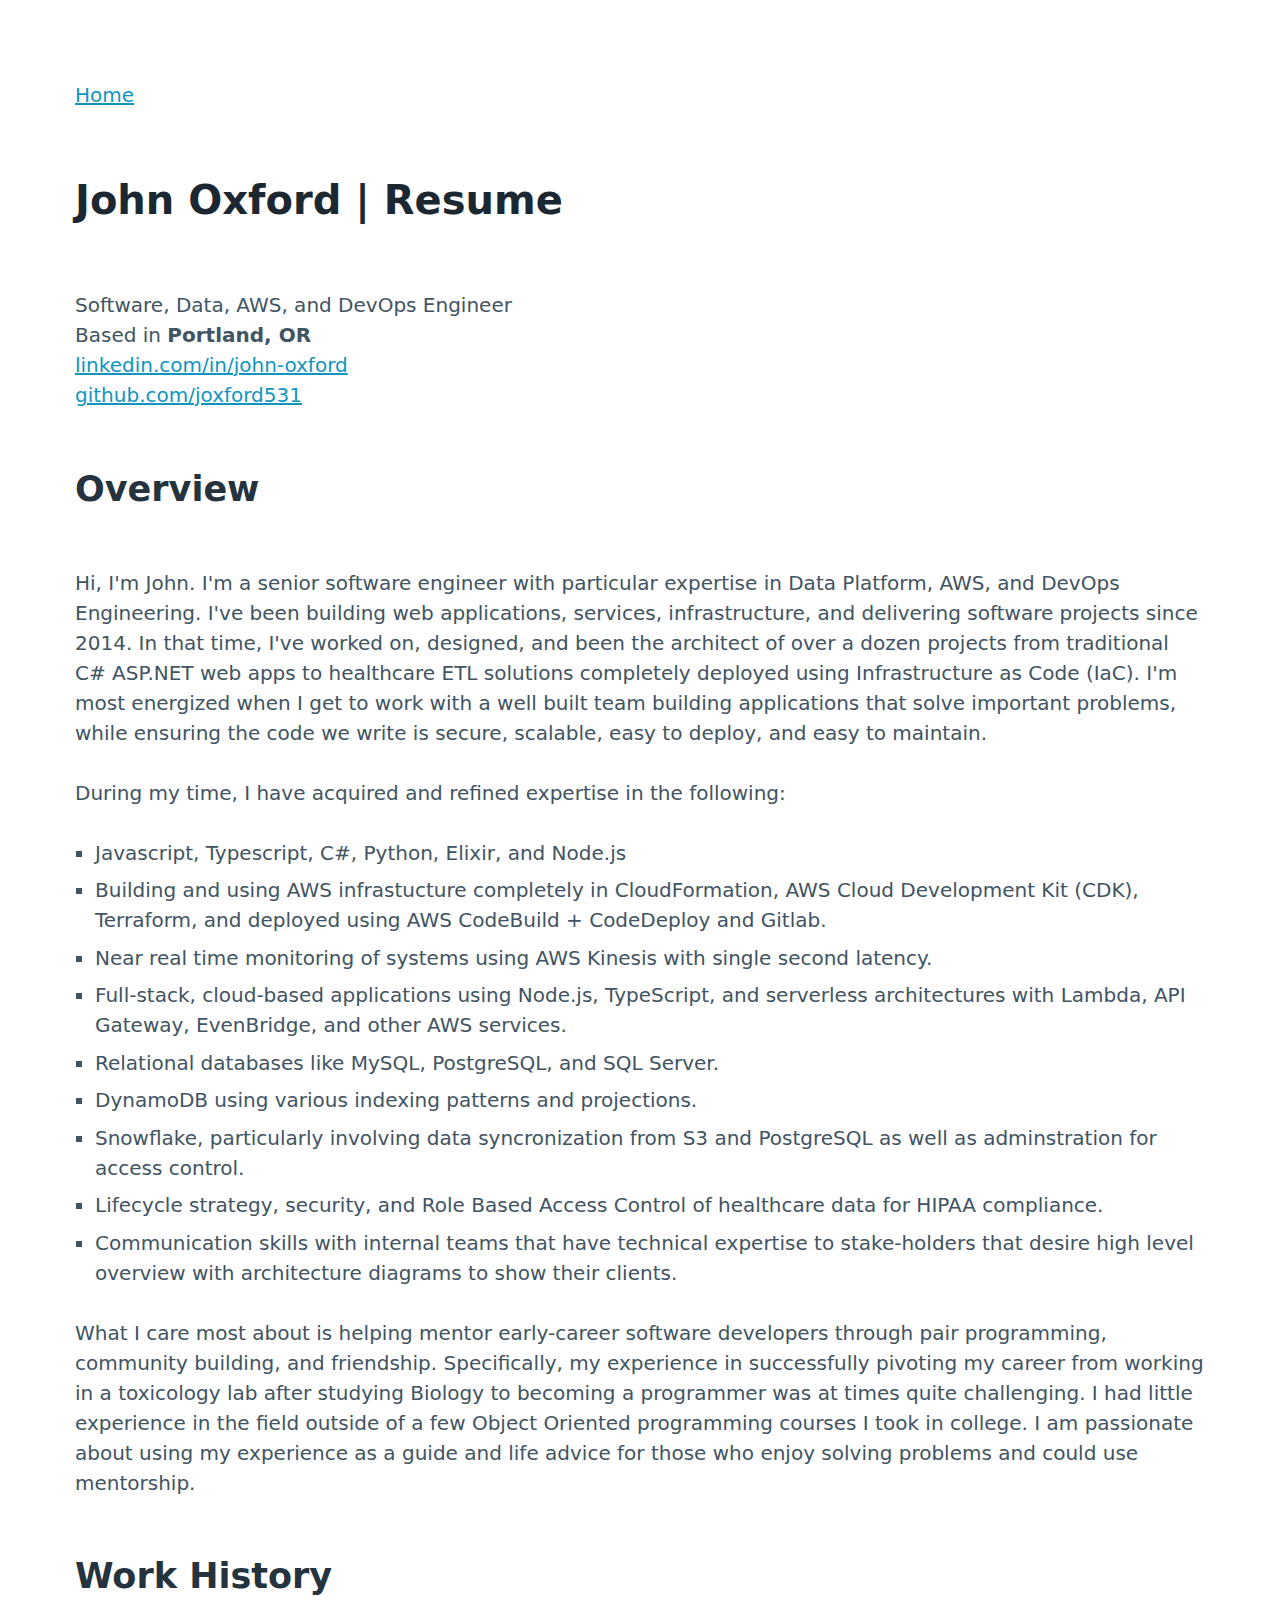
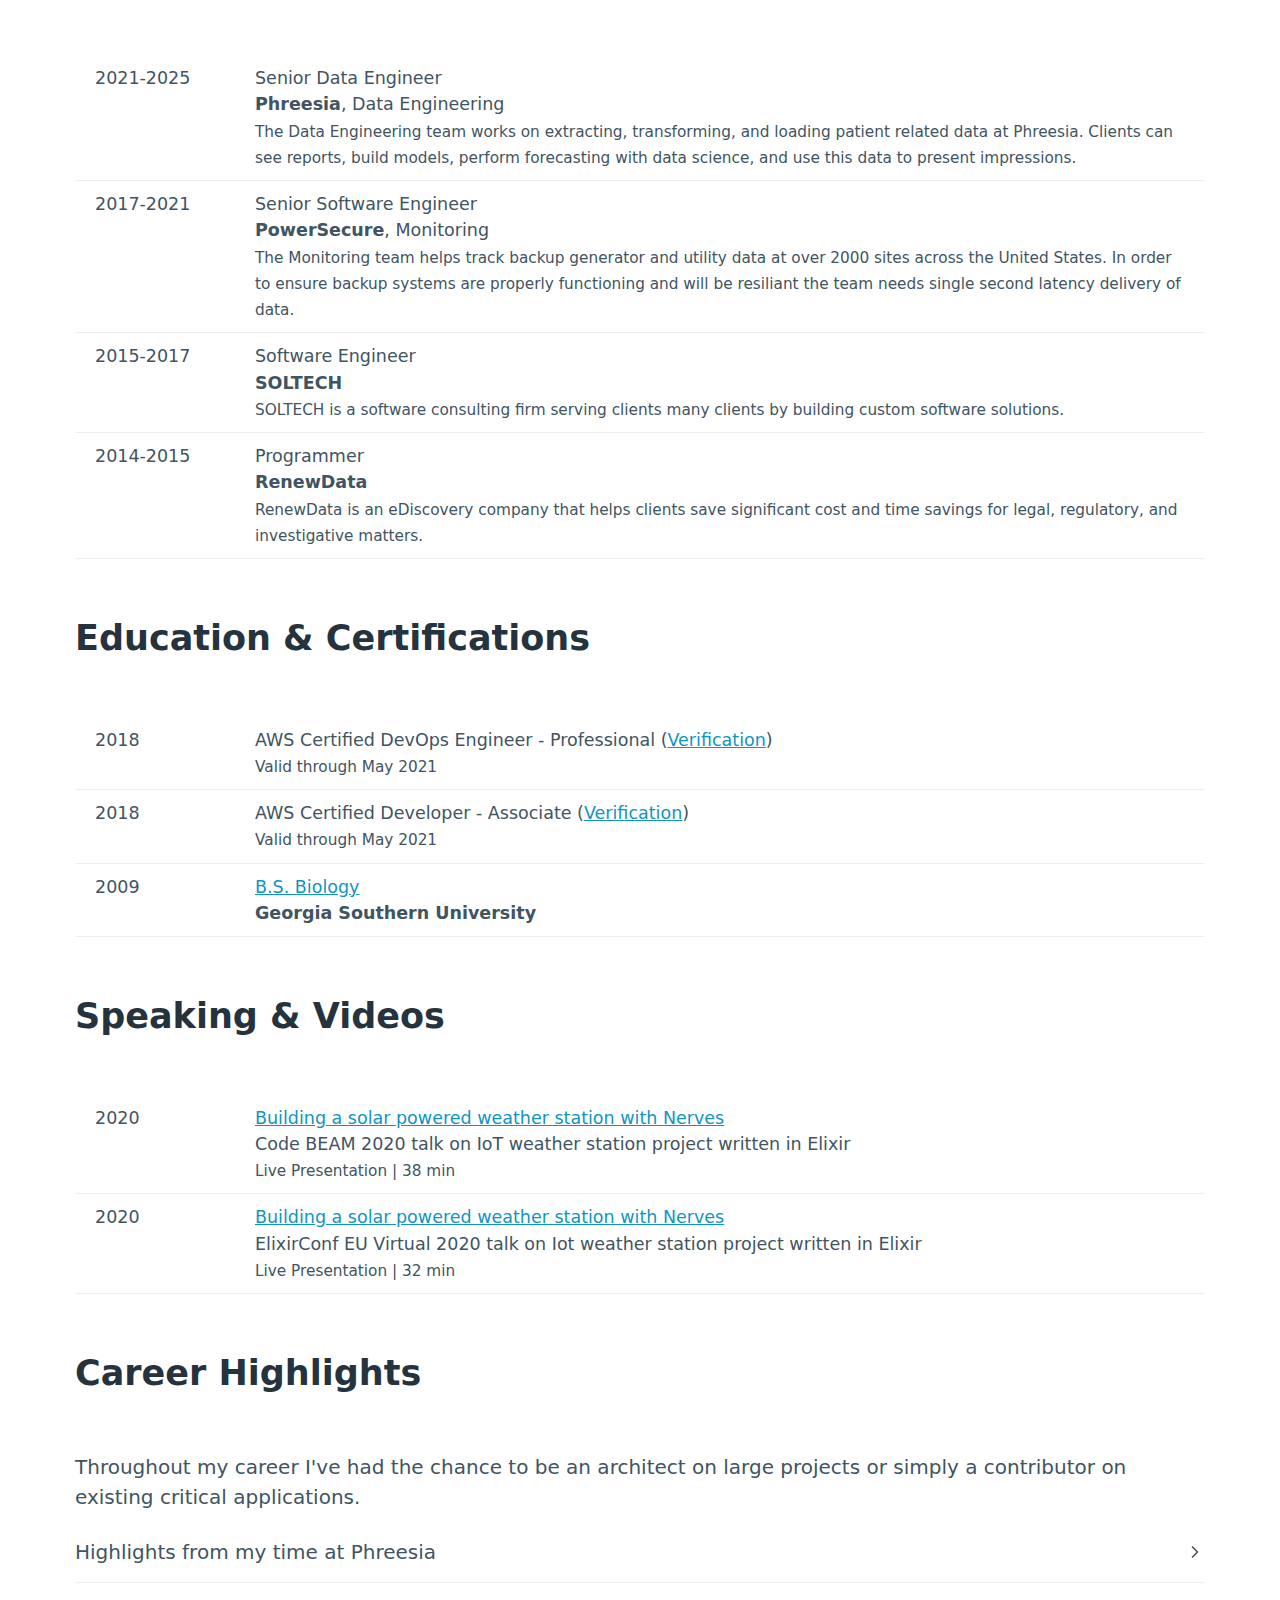
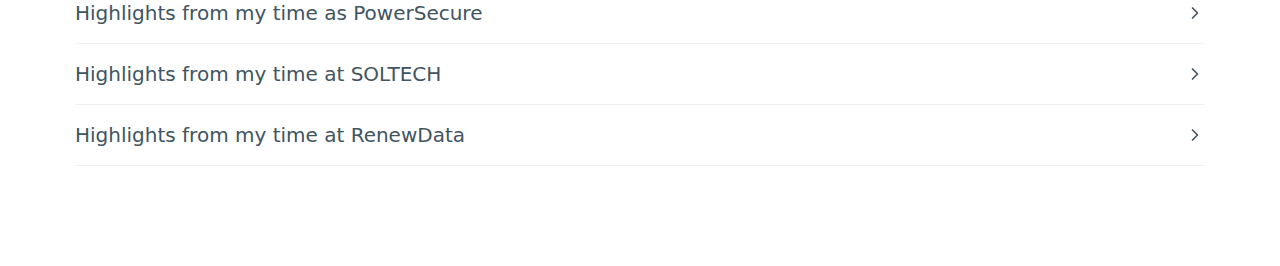
==== commit 6a82d4af: "Finish first draft of resume page" ====
--- a/resume.html
+++ b/resume.html
@@ -216,7 +216,106 @@
 
       <h2>Career Highlights</h2>
 
-      
+      <p>
+        Throughout my career I've had the chance to be an architect on large projects or simply
+        a contributor on existing critical applications.
+      </p>
+      <details>
+        <summary>Highlights from my time at Phreesia</summary>
+        <ul>
+          <li>
+            I was an Architect for a new Data Lake repository on AWS using Kinesis to enable quick
+            data delivery of millions of records per minute, Glue schema registration,
+            and PySpark ETL processing. Relevant AWS technologies included: S3 Batch Jobs, Lambda, Glue,
+            Lake Formation, DynamoDB, EC2, and API Gateway. This data lake helped teams migrate away
+            from storing over a decade of historical data that was preventing efficient reindexing
+            of SQL Server databases.
+          </li>
+          <li>
+            I built and oversaw a project to directly sync data from various PostgreSQL
+            databases in AWS RDS to Snowflake using open source connectors and
+            Snowflake's native App with a k8s EKS based deployment using ArgoCD and
+            Helm charts.
+          </li>
+          <li>
+            I ensured all Data Lake infrastructure on AWS to assist core services in moving
+            away from storing over a decade of total historical data in on-prem data
+            center. 
+          </li>
+          <li>
+            In order to work with various stake-holders, I wrote out lots and lots of documentation
+            in Confluence and built numerous architectural diagrams that made communication with many
+            different types of teams easy.
+          </li>
+          <li>
+            I mentored junior engineers in helping write PySpark ETL jobs, understand and use
+            AWS services like Glue, S3, and Lake Formation. I also spent much time helping instruct
+            how to use IaC and CI/CD tools like AWS CDK, Terraform, and Gitlab.
+          </li>
+        </ul>
+      </details>
+      <details>
+        <summary>Highlights from my time as PowerSecure</summary>
+        <ul>
+          <li>
+            PowerSecure's monitoring team tracked near real time backup generator systems
+            at over 2000 sites. These sites included data centers and big box stores to mobile
+            generator systems.
+          </li>
+          <li>
+            I was co-architect on the monitoring PowerControl PC3 system that allowed the
+            monitoring team to run generators located all over the country remotely from the
+            company's HQ. PC3 used AWS Kinesis to delivery tens of thousands of data points per
+            hour from control systems at these sites and could schedule and start these backup
+            systems for testing as well as <b><a href="https://en.wikipedia.org/wiki/Load_management">load management</a></b> during peak energy consumption periods.
+          </li>
+          <li>
+            As a full-stack developer on the SaaS web app built on top of PC3, I worked in TypeScript,
+            AngularJS, Node.js, EC2 instances managed by an Application Load Balancer.
+          </li>
+          <li>
+            All infrastructure was managed through CloudFormation templates and EC2 instances were
+            deployed with custom AMIs for immutable web servers that could autoscale and quickly 
+            redeployed in case of problems.
+          </li>
+        </ul>
+      </details>
+      <details>
+        <summary>Highlights from my time at SOLTECH</summary>
+        <ul>
+          <li>
+            SOLTECH is a software consulting firm based in Atlanta,
+            GA.
+          </li>
+          <li>
+            I worked as a full-stack developer on a client's real time monitoring system
+            built with AWS Kinesis, Lambda, RDS, and DynamoDB. This client's project was one of
+            the most successful projects during my time at the company.
+          </li>
+          <li>I helped lead built out a separate real time monitoring system as a full-stack developer
+            that collected solar panel data with the same architecture patterns of using Kinesis,
+            Lambda, and RDS.
+          </li>
+          <li>As a full stack developer I worked both in JavaScript/TypeScript with Node.js as
+            well as with ASP.NET projects in C#.
+          </li>
+        </ul>
+      </details>
+      <details>
+        <summary>Highlights from my time at RenewData</summary>
+        <ul>
+          <li>
+            RenewData is an eDiscovery legal and technology consulting company based in Austin, TX.
+          </li>
+          <li>
+            I worked as a full-stack developer on a SaaS product Anagram that performed Language 
+            Based Analytics that indexed millions of legal documents.
+          </li>
+          <li>Created front-end views and controllers that use Telerik UI MVC wrappers for ASP.NET and 
+            assisted in designing DB framework by designing tables and writing stored procedures. 
+          </li>
+        </ul>
+      </details>
     </main>
   </body>
 </html>
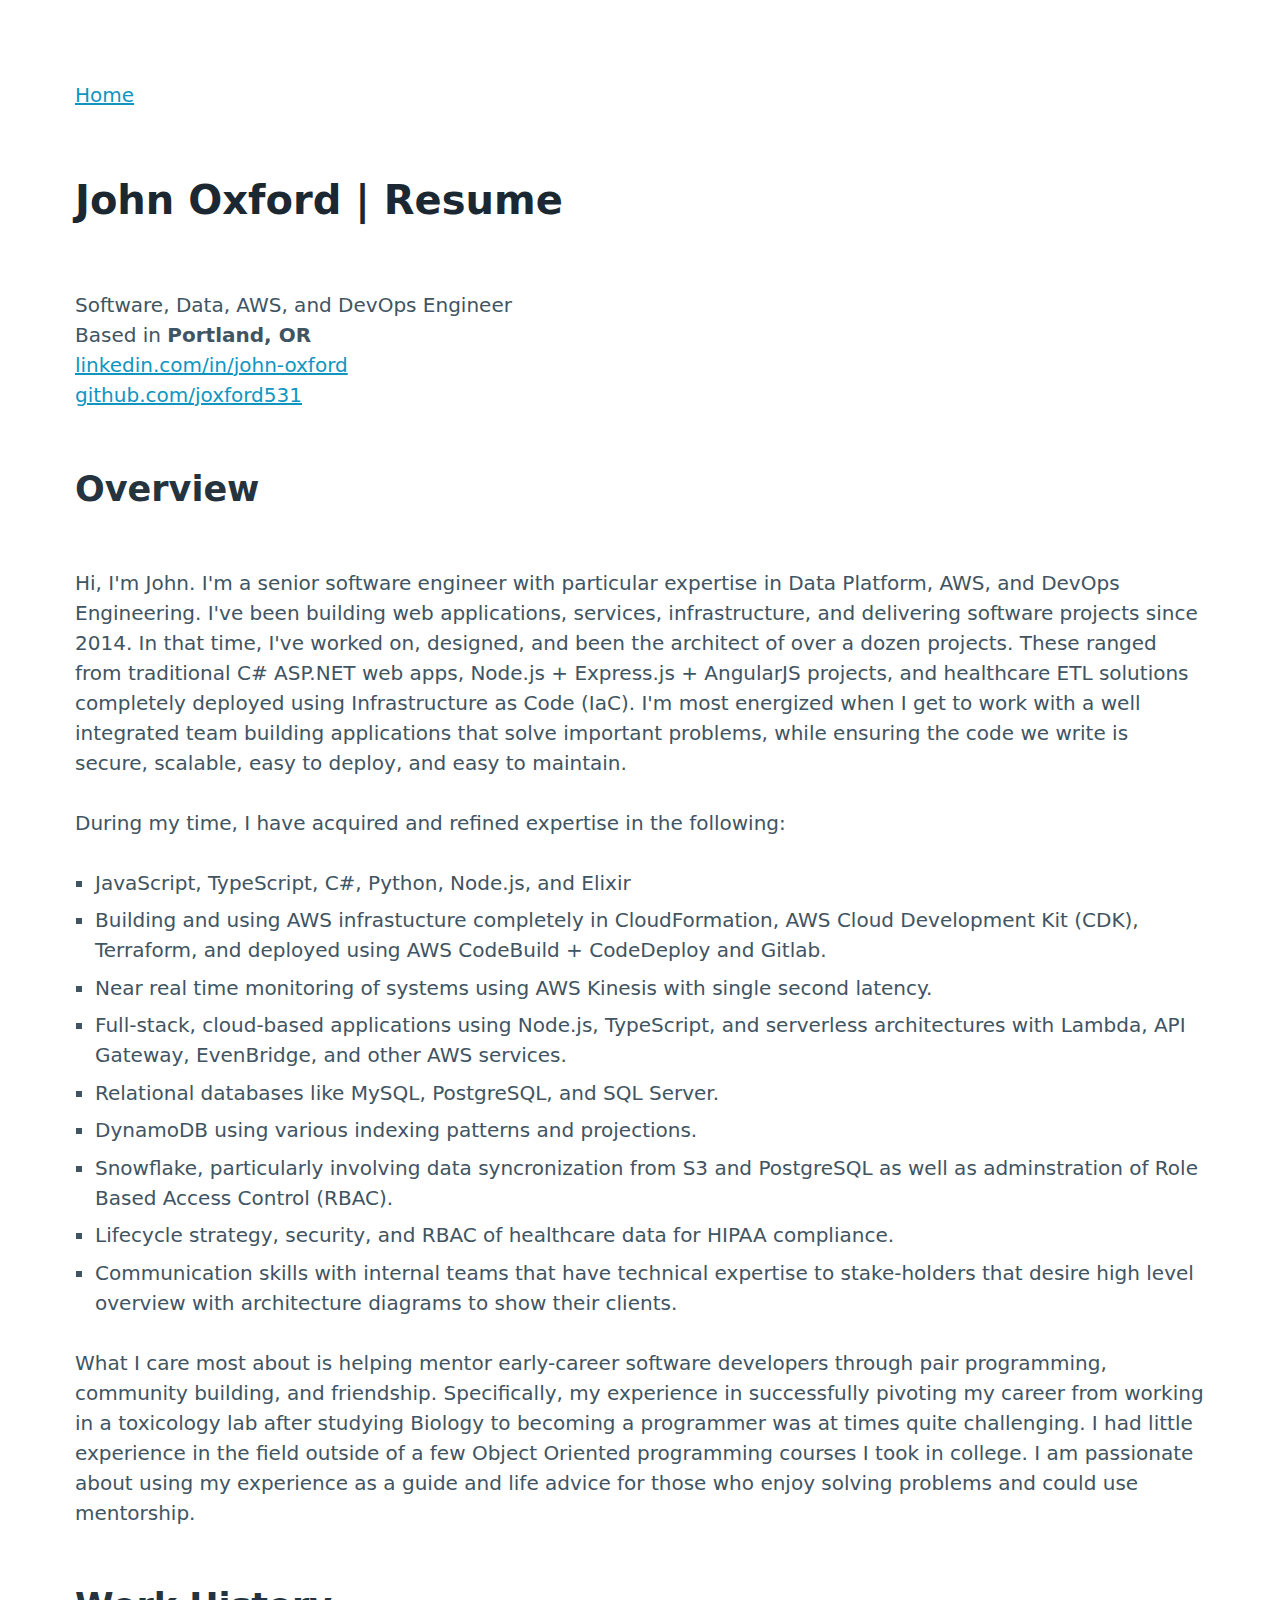
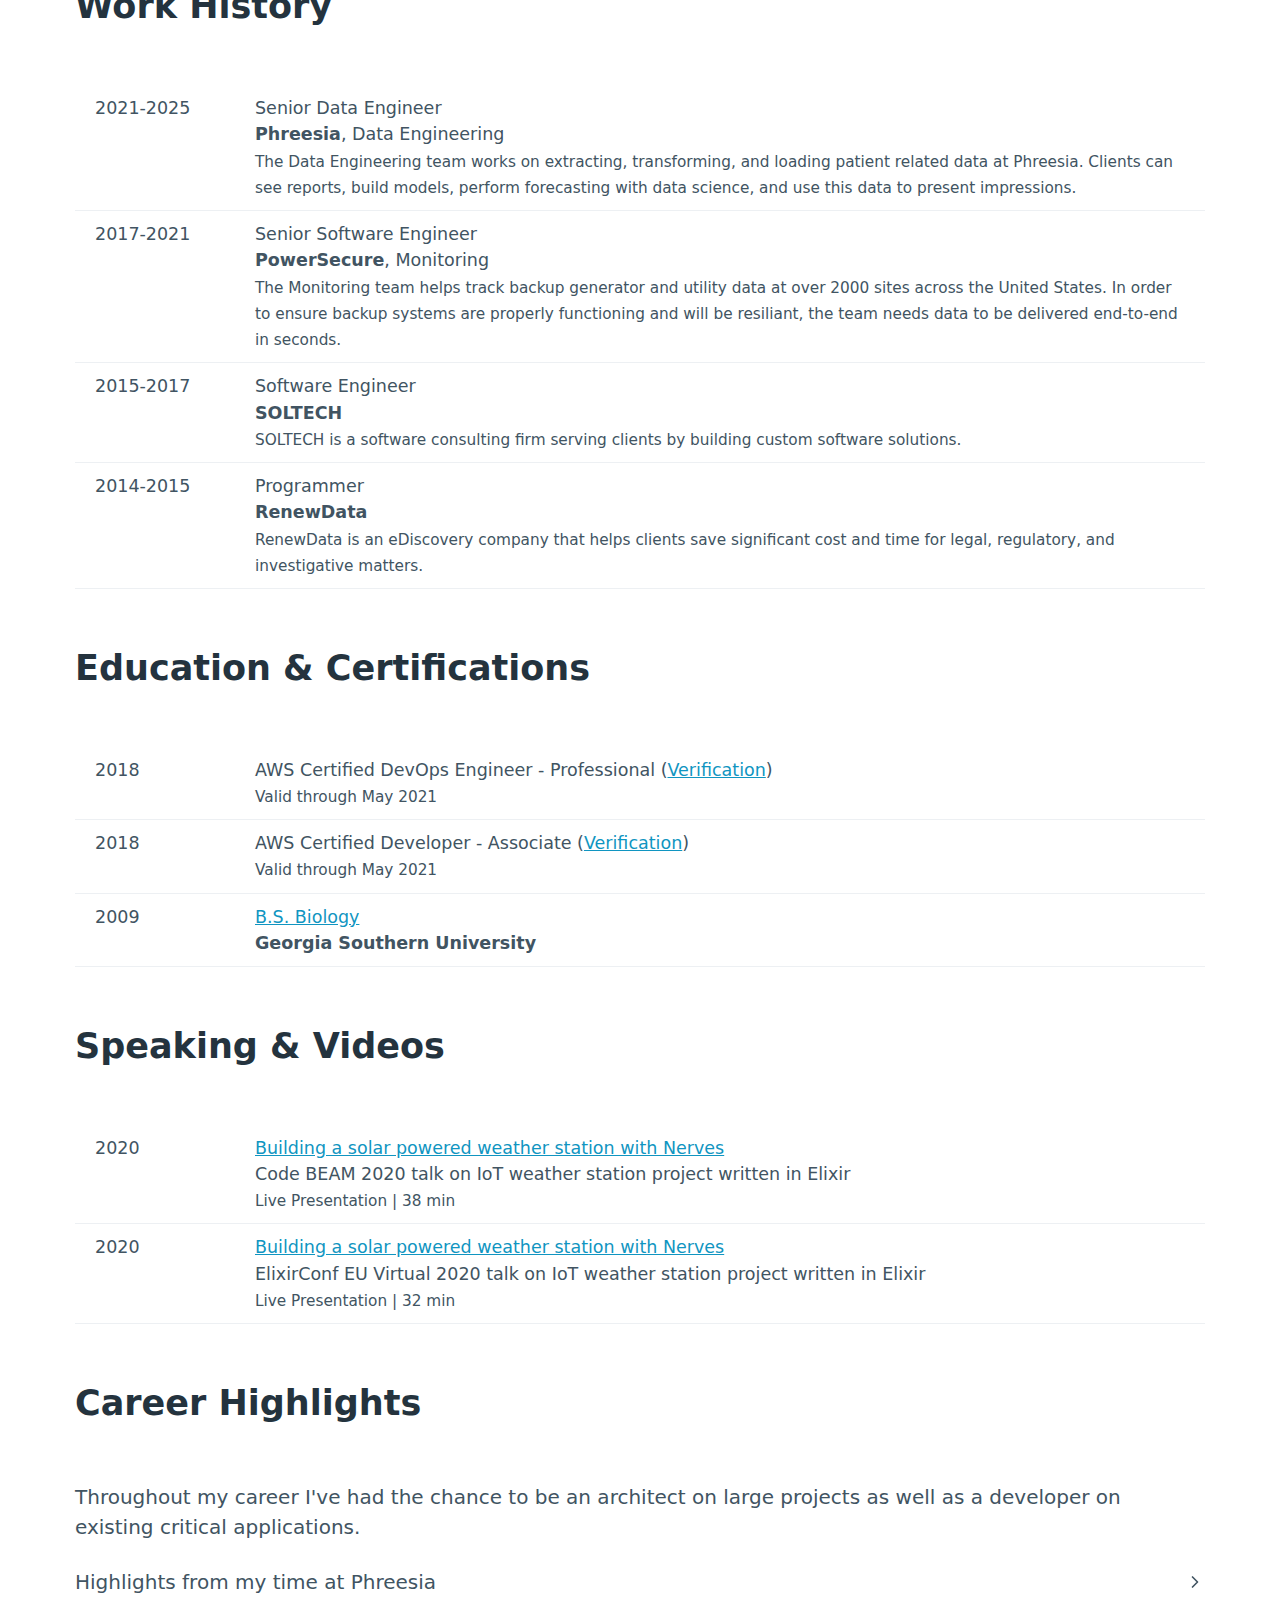
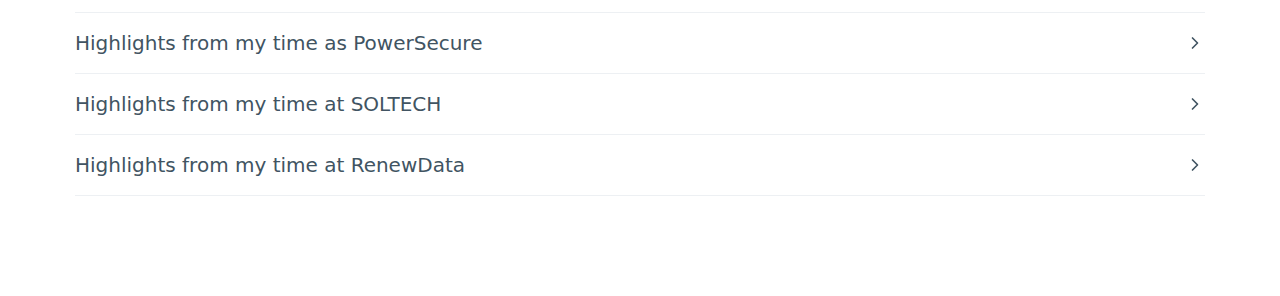
==== commit 7f49caf0: "Fix typos and organization of some sentences." ====
--- a/resume.html
+++ b/resume.html
@@ -36,17 +36,17 @@
         Hi, I'm John. I'm a senior software engineer with particular expertise in 
         Data Platform, AWS, and DevOps Engineering. I've been building web applications,
         services, infrastructure, and delivering software projects since 2014. In that
-        time, I've worked on, designed, and been the architect of over a dozen projects
-        from traditional C# ASP.NET web apps to healthcare ETL solutions completely deployed
-        using Infrastructure as Code (IaC). I'm most energized when I get to work with a
-        well built team building applications that solve important
-        problems, while ensuring the code we write is secure,
+        time, I've worked on, designed, and been the architect of over a dozen projects. These
+        ranged from traditional C# ASP.NET web apps, Node.js + Express.js + AngularJS projects,
+        and healthcare ETL solutions completely deployed using Infrastructure as Code (IaC). 
+        I'm most energized when I get to work with a well integrated team building applications 
+        that solve important problems, while ensuring the code we write is secure,
         scalable, easy to deploy, and easy to maintain.
       </p>
 
       <p>During my time, I have acquired and refined expertise in the following:</p>
       <ul>
-        <li>Javascript, Typescript, C#, Python, Elixir, and Node.js</li>
+        <li>JavaScript, TypeScript, C#, Python, Node.js, and Elixir</li>
         <li>Building and using AWS infrastucture completely in CloudFormation, 
           AWS Cloud Development Kit (CDK), Terraform, and deployed using AWS CodeBuild + CodeDeploy
           and Gitlab.
@@ -60,11 +60,10 @@
         <li>Relational databases like MySQL, PostgreSQL, and SQL Server.</li>
         <li>DynamoDB using various indexing patterns and projections.</li>
         <li>Snowflake, particularly involving data syncronization from S3 and PostgreSQL
-          as well as adminstration for access control.
+          as well as adminstration of Role Based Access Control (RBAC).
         </li>
         <li>
-          Lifecycle strategy, security, and Role Based Access Control of healthcare data
-          for HIPAA compliance.
+          Lifecycle strategy, security, and RBAC of healthcare data for HIPAA compliance.
         </li>
         <li>Communication skills with internal teams that have technical expertise to
           stake-holders that desire high level overview with architecture diagrams to
@@ -109,8 +108,8 @@
               <small>
                 The Monitoring team helps track backup generator and utility data at 
                 over 2000 sites across the United States. In order to ensure backup
-                systems are properly functioning and will be resiliant the team needs
-                single second latency delivery of data.
+                systems are properly functioning and will be resiliant, the team needs
+                data to be delivered end-to-end in seconds.
               </small>
             </td>
           </tr>
@@ -122,8 +121,7 @@
               <strong>SOLTECH</strong>
               <br />
               <small>
-                SOLTECH is a software consulting firm serving clients
-                many clients by building custom software solutions.
+                SOLTECH is a software consulting firm serving clients by building custom software solutions.
               </small>
             </td>
           </tr>
@@ -136,7 +134,7 @@
               <br />
               <small>
                 RenewData is an eDiscovery company that helps clients save significant
-                cost and time savings for legal, regulatory, and investigative matters.
+                cost and time for legal, regulatory, and investigative matters.
               </small>
             </td>
           </tr>
@@ -205,7 +203,7 @@
                 Building a solar powered weather station with Nerves
               </a>
               <br />
-              ElixirConf EU Virtual 2020 talk on Iot weather station project written in Elixir
+              ElixirConf EU Virtual 2020 talk on IoT weather station project written in Elixir
               <br />
               <small>Live Presentation | 32 min</small>
             </td>
@@ -217,15 +215,15 @@
       <h2>Career Highlights</h2>
 
       <p>
-        Throughout my career I've had the chance to be an architect on large projects or simply
-        a contributor on existing critical applications.
+        Throughout my career I've had the chance to be an architect on large projects as well as
+        a developer on existing critical applications.
       </p>
       <details>
         <summary>Highlights from my time at Phreesia</summary>
         <ul>
           <li>
             I was an Architect for a new Data Lake repository on AWS using Kinesis to enable quick
-            data delivery of millions of records per minute, Glue schema registration,
+            data delivery of millions of records per minute, S3 file storage, Glue schema registration,
             and PySpark ETL processing. Relevant AWS technologies included: S3 Batch Jobs, Lambda, Glue,
             Lake Formation, DynamoDB, EC2, and API Gateway. This data lake helped teams migrate away
             from storing over a decade of historical data that was preventing efficient reindexing
@@ -238,9 +236,8 @@
             Helm charts.
           </li>
           <li>
-            I ensured all Data Lake infrastructure on AWS to assist core services in moving
-            away from storing over a decade of total historical data in on-prem data
-            center. 
+            We migrated terrabytes of data in SQL Server from an on-prem data center to AWS
+            using AWS Snowball.
           </li>
           <li>
             In order to work with various stake-holders, I wrote out lots and lots of documentation
@@ -248,7 +245,7 @@
             different types of teams easy.
           </li>
           <li>
-            I mentored junior engineers in helping write PySpark ETL jobs, understand and use
+            I mentored junior engineers in helping write PySpark ETL jobs and to understand and use
             AWS services like Glue, S3, and Lake Formation. I also spent much time helping instruct
             how to use IaC and CI/CD tools like AWS CDK, Terraform, and Gitlab.
           </li>
@@ -264,19 +261,19 @@
           </li>
           <li>
             I was co-architect on the monitoring PowerControl PC3 system that allowed the
-            monitoring team to run generators located all over the country remotely from the
-            company's HQ. PC3 used AWS Kinesis to delivery tens of thousands of data points per
+            monitoring team to remotely manage backup systems located all over the country. 
+            PC3 used AWS Kinesis to delivery tens of thousands of data points per
             hour from control systems at these sites and could schedule and start these backup
             systems for testing as well as <b><a href="https://en.wikipedia.org/wiki/Load_management">load management</a></b> during peak energy consumption periods.
           </li>
           <li>
             As a full-stack developer on the SaaS web app built on top of PC3, I worked in TypeScript,
-            AngularJS, Node.js, EC2 instances managed by an Application Load Balancer.
+            AngularJS, Node.js, and EC2 instances managed by an Application Load Balancer.
           </li>
           <li>
             All infrastructure was managed through CloudFormation templates and EC2 instances were
-            deployed with custom AMIs for immutable web servers that could autoscale and quickly 
-            redeployed in case of problems.
+            deployed with custom AMIs to create immutable web servers that could autoscale, tear-down,
+            and quickly redeploy in case of problems.
           </li>
         </ul>
       </details>
@@ -308,10 +305,10 @@
             RenewData is an eDiscovery legal and technology consulting company based in Austin, TX.
           </li>
           <li>
-            I worked as a full-stack developer on a SaaS product Anagram that performed Language 
+            I worked as a full-stack developer on a SaaS product named Anagram that performed Language 
             Based Analytics that indexed millions of legal documents.
           </li>
-          <li>Created front-end views and controllers that use Telerik UI MVC wrappers for ASP.NET and 
+          <li>I created front-end views and controllers that use Telerik UI MVC wrappers for ASP.NET and 
             assisted in designing DB framework by designing tables and writing stored procedures. 
           </li>
         </ul>
